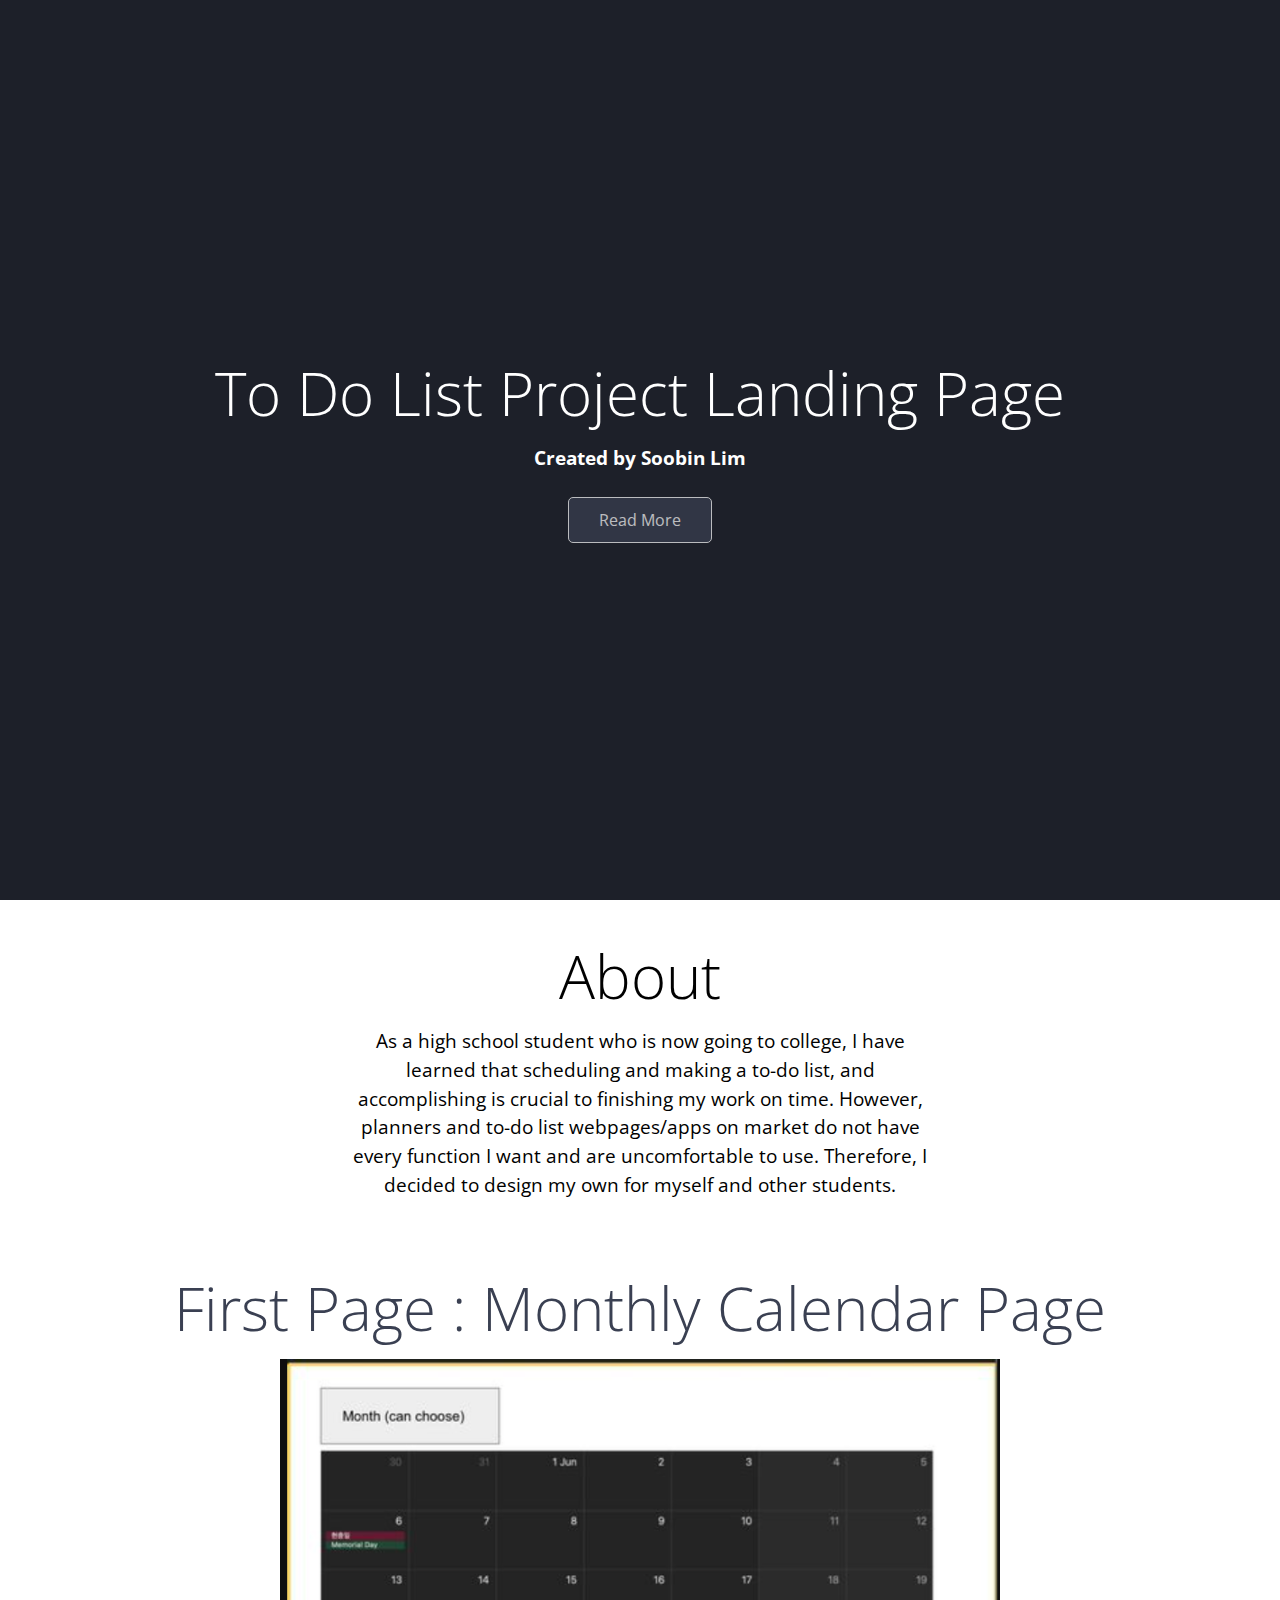
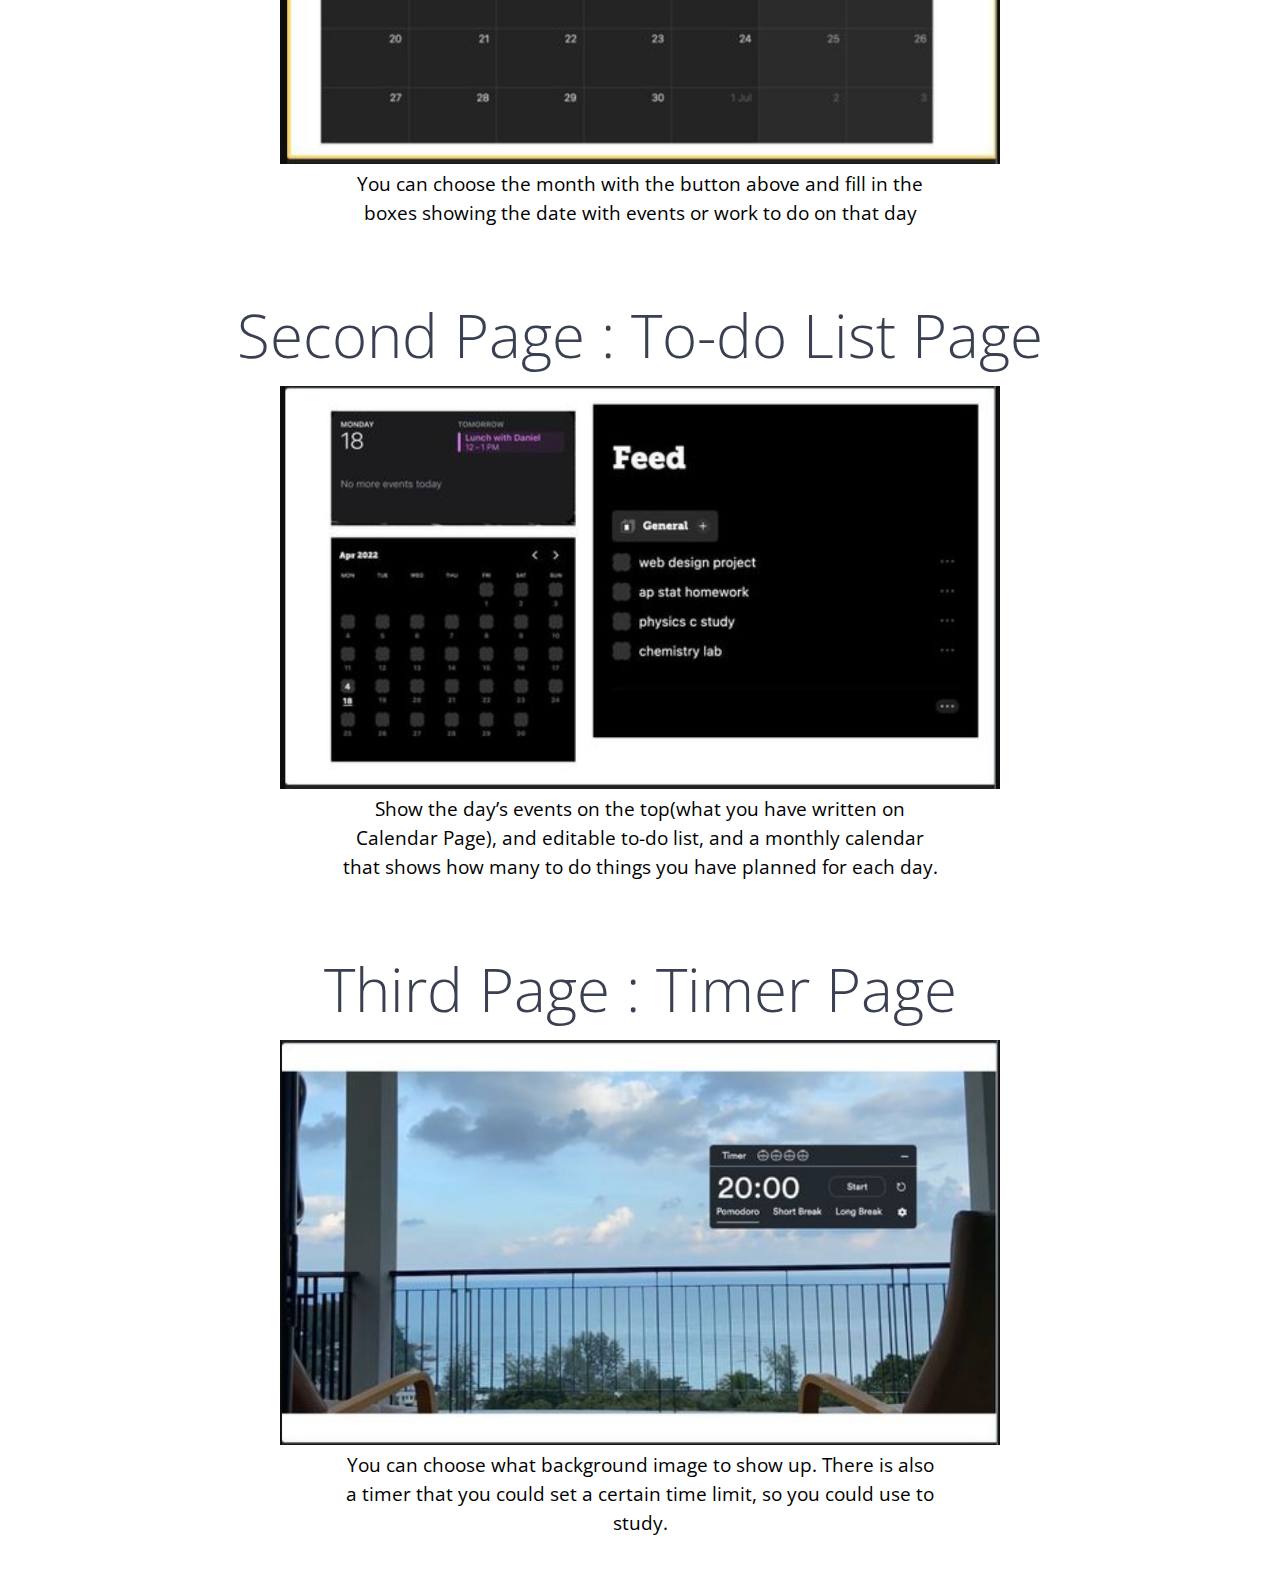
==== index.html @ 2eeee789 "fixed readme" ====
<!DOCTYPE html>
<html lang="en">
  <head>
    <meta charset="UTF-8" />
    <meta http-equiv="X-UA-Compatible" content="IE=edge" />
    <meta name="viewport" content="width=device-width, initial-scale=1.0" />
    <link rel="stylesheet" href="/css/style.css" />
    <title>Landing Page</title>
  </head>
  <body>
    <section class="showcase">
      <div class="video-container">
        <video
          src="https://traversymedia.com/downloads/video.mov"
          autoplay
          muted
          loop
        ></video>
      </div>
      <div class="content">
        <h1>To Do List Project Landing Page</h1>
        <h3>Created by Soobin Lim</h3>
        <a href="#about" class="btn">Read More</a>
      </div>
    </section>

    <section id="about">
      <h1>About</h1>
      <p>
        As a high school student who is now going to college, I have learned
        that scheduling and making a to-do list, and accomplishing is crucial to
        finishing my work on time. However, planners and to-do list
        webpages/apps on market do not have every function I want and are
        uncomfortable to use. Therefore, I decided to design my own for myself
        and other students.
      </p>

      <br />
      <br />
      <br />

      <a href="/page1.html">
        <h1>First Page : Monthly Calendar Page</h1>
      </a>
      <img style="width: 60%" src="/dump/page1.png" />
      <p>
        You can choose the month with the button above and fill in the boxes
        showing the date with events or work to do on that day
      </p>

      <br />
      <br />
      <br />
      <a href="/page2.html">
        <h1>Second Page : To-do List Page</h1>
      </a>
      <img style="width: 60%" src="/dump/page2.png" />
      <p>
        Show the day’s events on the top(what you have written on Calendar
        Page), and editable to-do list, and a monthly calendar that shows how
        many to do things you have planned for each day.
      </p>

      <br />
      <br />
      <br />
      <a href="/page3.html">
        <h1>Third Page : Timer Page</h1>
      </a>
      <img style="width: 60%" src="/dump/page3.png" />
      <p>
        You can choose what background image to show up. There is also a timer
        that you could set a certain time limit, so you could use to study.
      </p>
    </section>

    <script src="/js/app.js"></script>
  </body>
</html>
---- css/style.css ----
@import url('https://fonts.googleapis.com/css2?family=Open+Sans:wght@300;400&display=swap');

:root {
	--primary-color: #3a4052;
}

* {
	box-sizing: border-box;
	margin: 0;
	padding: 0;
}

body {
	font-family: 'Open Sans', sans-serif;
	line-height: 1.5;
}

a {
	text-decoration: none;
	color: var(--primary-color);
}

h1 {
	font-weight: 300;
	font-size: 60px;
	line-height: 1.2;
	margin-bottom: 15px;
}

.showcase {
	height: 100vh;
	display: flex;
	align-items: center;
	justify-content: center;
	text-align: center;
	color: #fff;
	padding: 0 20px;
}

.video-container {
	position: absolute;
	top: 0;
	left: 0;
	width: 100%;
	height: 100%;
	overflow: hidden;
	background: var(--primary-color) url('./https://traversymedia.com/downloads/cover.jpg') no-repeat center
		center/cover;
}

.video-container video {
	min-width: 100%;
	min-height: 100%;
  position: absolute;
	top: 50%;
	left: 50%;
	transform: translate(-50%, -50%);
	object-fit: cover;
}

.video-container:after {
	content: '';
	z-index: 1;
	height: 100%;
	width: 100%;
	top: 0;
	left: 0;
	background: rgba(0, 0, 0, 0.5);
	position: absolute;
}

.content {
	z-index: 2;
}

.btn {
	display: inline-block;
	padding: 10px 30px;
	background: var(--primary-color);
	color: #fff;
	border-radius: 5px;
	border: solid #fff 1px;
	margin-top: 25px;
	opacity: 0.7;
}

.btn:hover {
	transform: scale(0.98);
}
#about {
	padding: 40px;
	text-align: center;
}

#about p {
	font-size: 1.2rem;
	max-width: 600px;
	margin: auto;
}

#about h2 {
	margin: 30px 0;
	color: var(--primary-color);
}
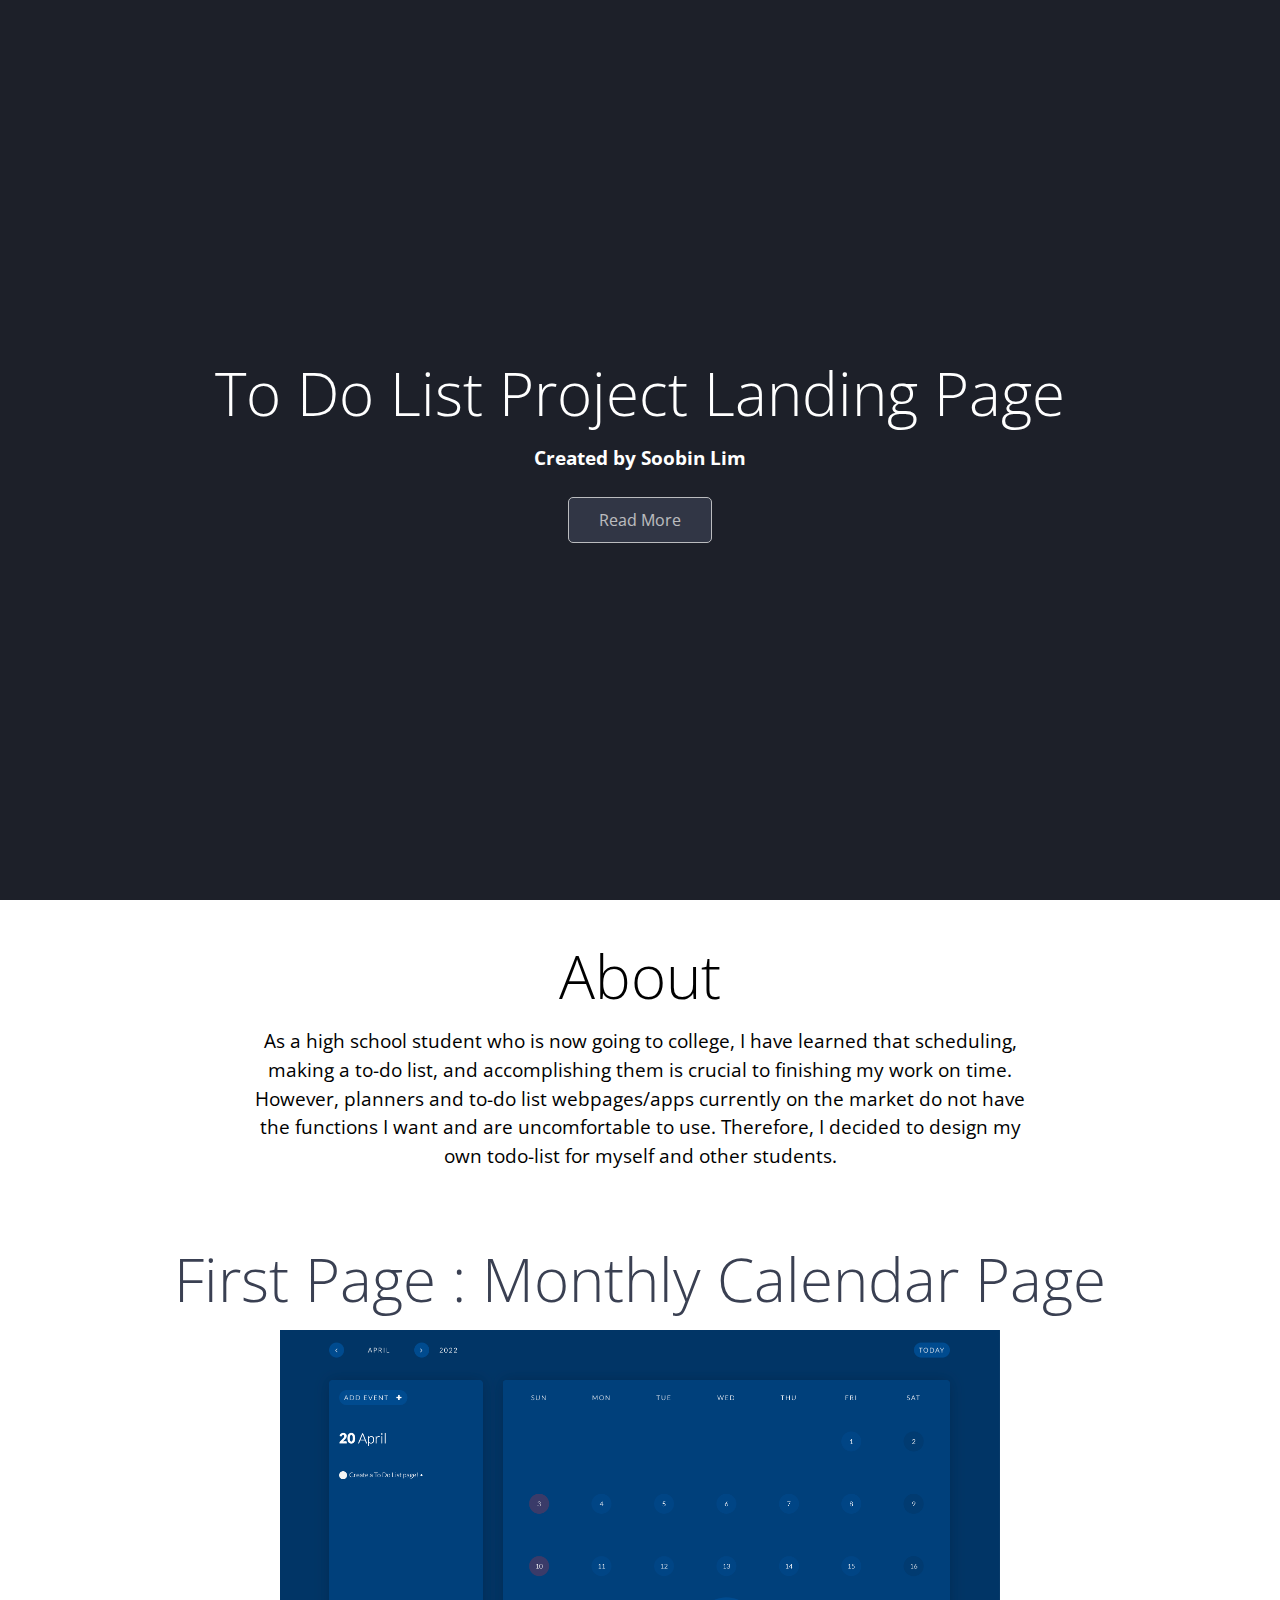
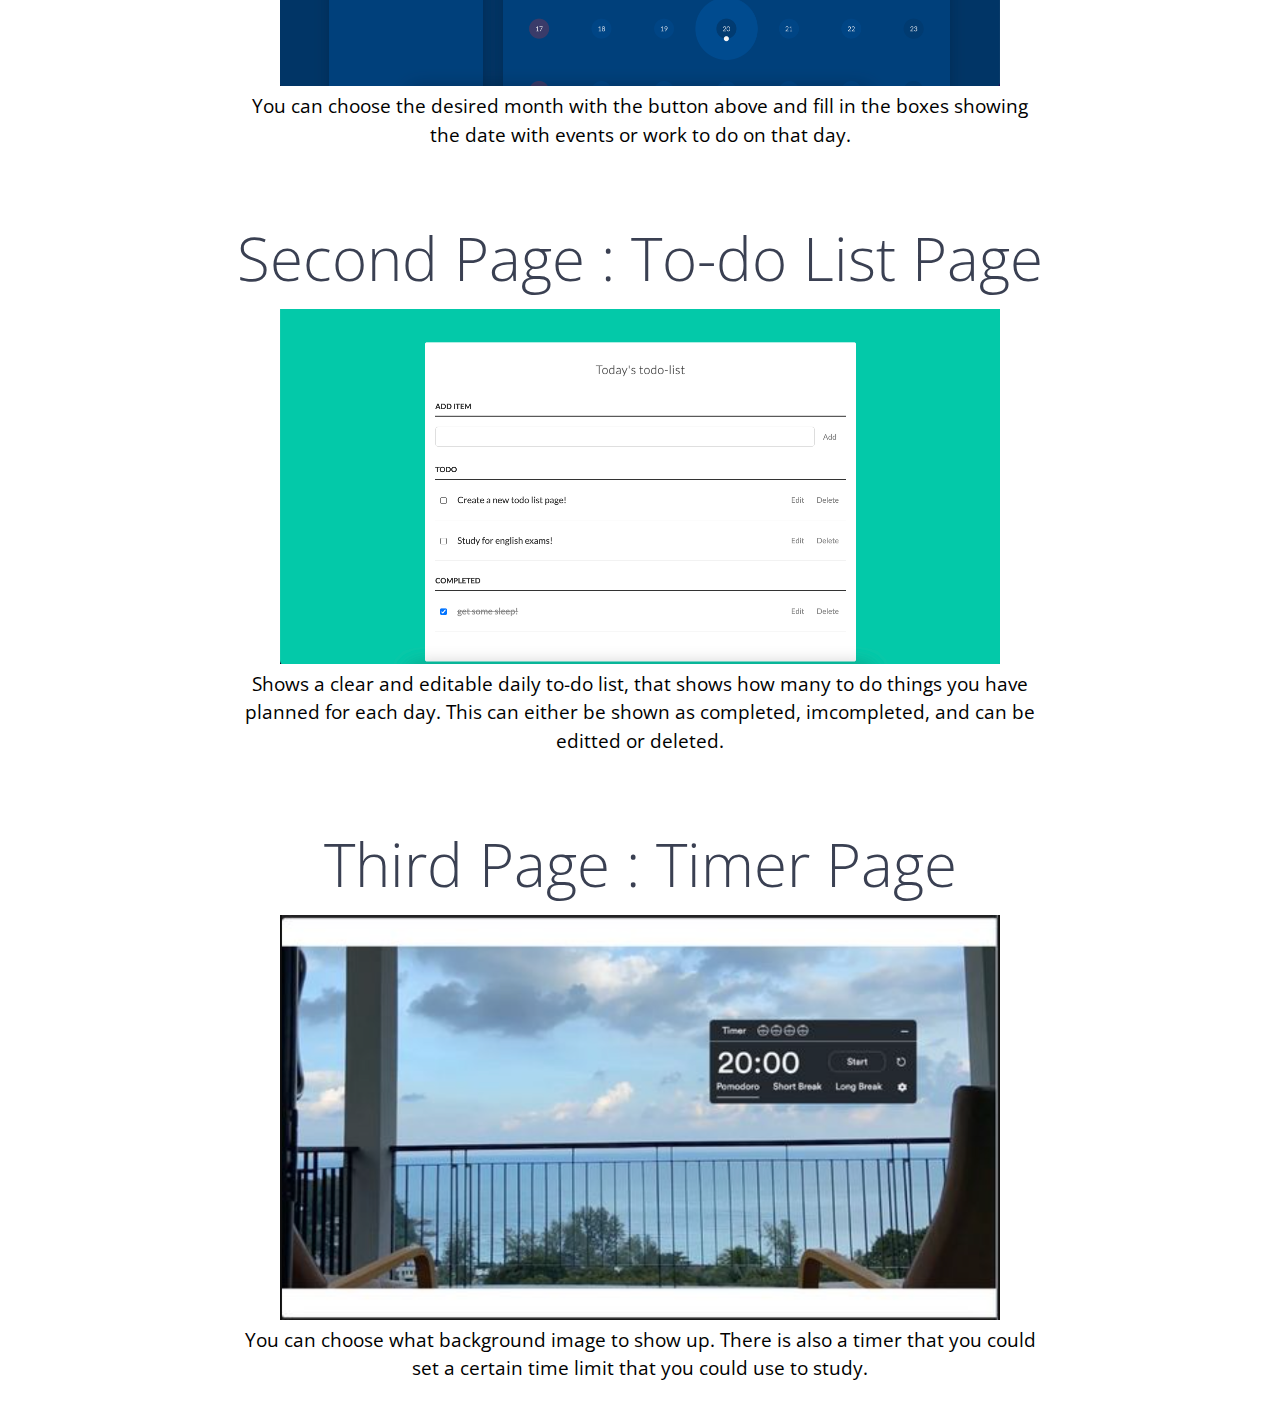
==== commit 92e5d2d3: "fixed #about in landing page" ====
--- a/index.html
+++ b/index.html
@@ -28,11 +28,13 @@
       <h1>About</h1>
       <p>
         As a high school student who is now going to college, I have learned
-        that scheduling and making a to-do list, and accomplishing is crucial to
-        finishing my work on time. However, planners and to-do list
-        webpages/apps on market do not have every function I want and are
-        uncomfortable to use. Therefore, I decided to design my own for myself
-        and other students.
+        that scheduling, making a to-do list, and accomplishing them is crucial
+        to finishing my work on time.
+        <br />
+        However, planners and to-do list webpages/apps currently on the market
+        do not have the functions I want and are uncomfortable to use.
+      Therefore, I decided to design my own todo-list for myself and
+        other students.
       </p>
 
       <br />
@@ -44,8 +46,8 @@
       </a>
       <img style="width: 60%" src="/dump/page1.png" />
       <p>
-        You can choose the month with the button above and fill in the boxes
-        showing the date with events or work to do on that day
+        You can choose the desired month with the button above and fill in the
+        boxes showing the date with events or work to do on that day.
       </p>
 
       <br />
@@ -56,9 +58,9 @@
       </a>
       <img style="width: 60%" src="/dump/page2.png" />
       <p>
-        Show the day’s events on the top(what you have written on Calendar
-        Page), and editable to-do list, and a monthly calendar that shows how
-        many to do things you have planned for each day.
+        Shows a clear and editable daily to-do list, that shows how many to do
+        things you have planned for each day. This can either be shown as
+        completed, imcompleted, and can be editted or deleted.
       </p>
 
       <br />
@@ -70,7 +72,7 @@
       <img style="width: 60%" src="/dump/page3.png" />
       <p>
         You can choose what background image to show up. There is also a timer
-        that you could set a certain time limit, so you could use to study.
+        that you could set a certain time limit that you could use to study.
       </p>
     </section>
 
--- a/css/style.css
+++ b/css/style.css
@@ -94,7 +94,7 @@
 
 #about p {
 	font-size: 1.2rem;
-	max-width: 600px;
+	max-width: 800px;
 	margin: auto;
 }
 
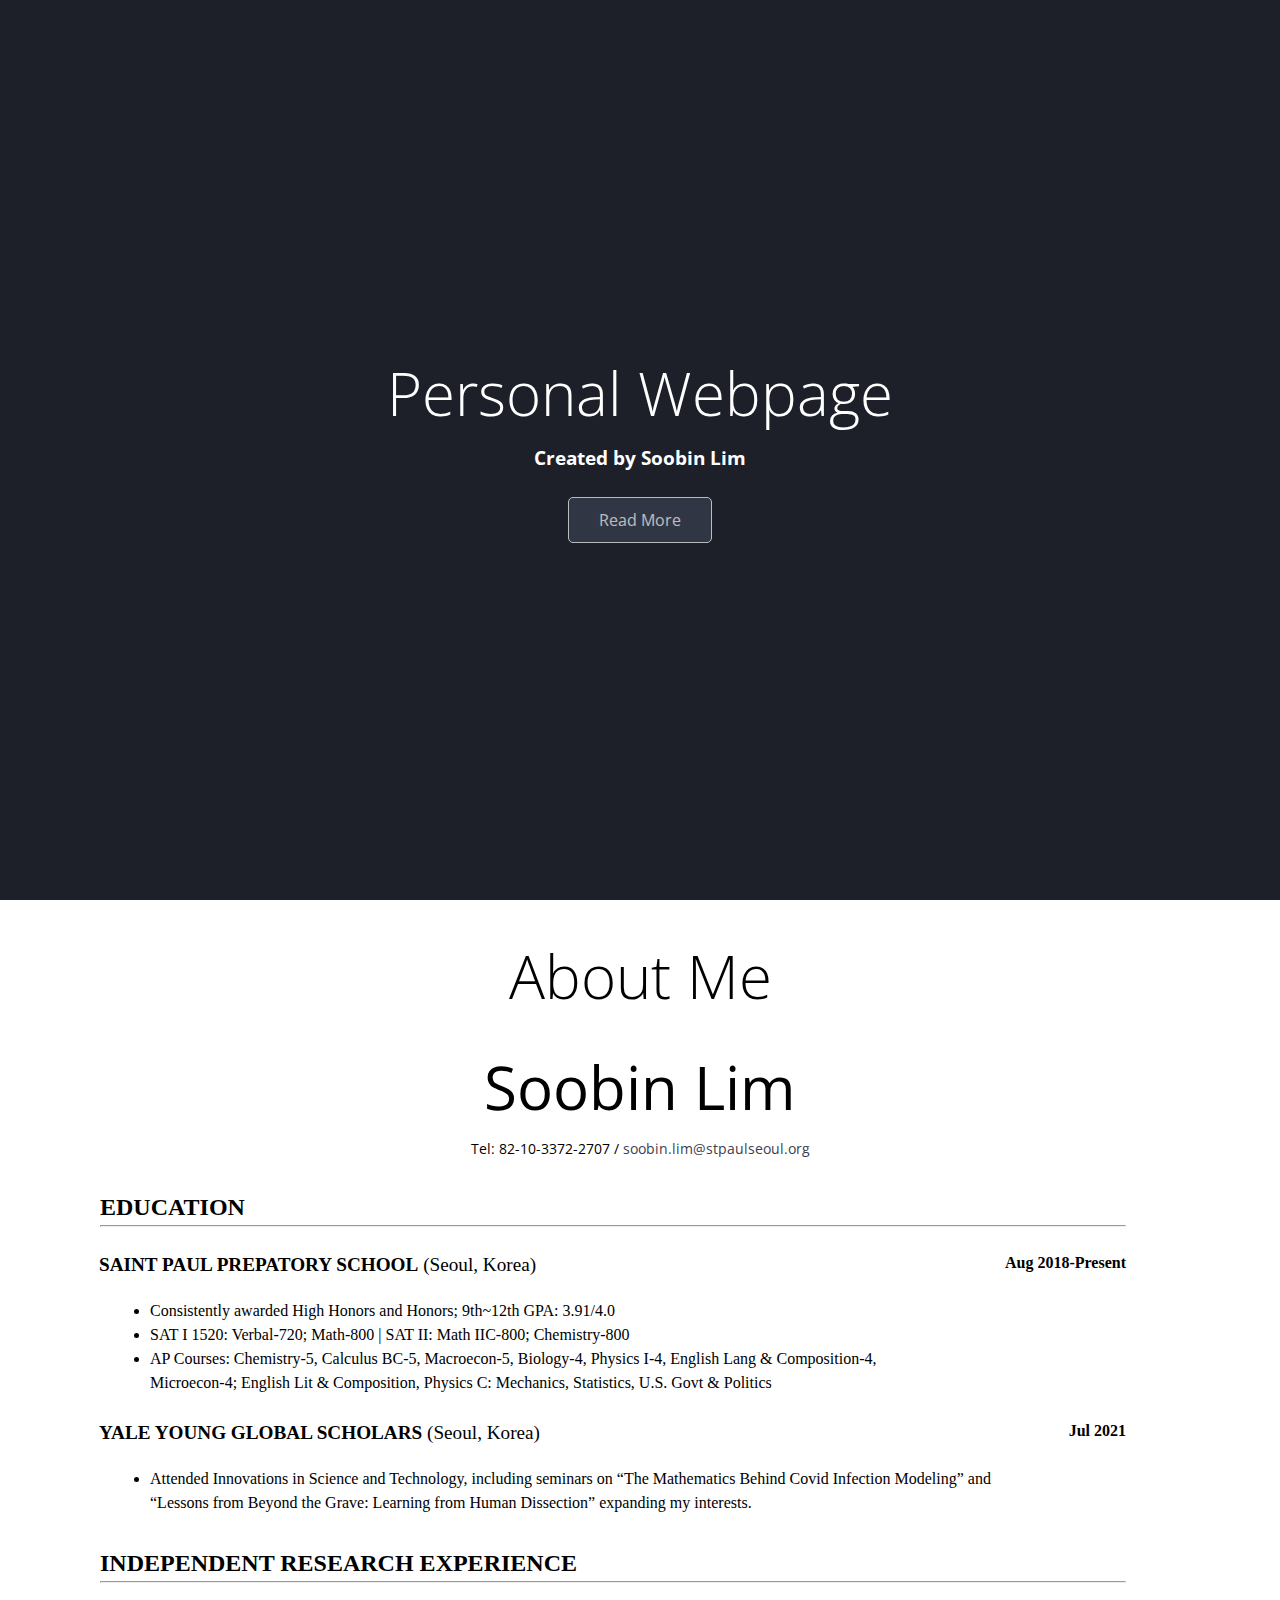
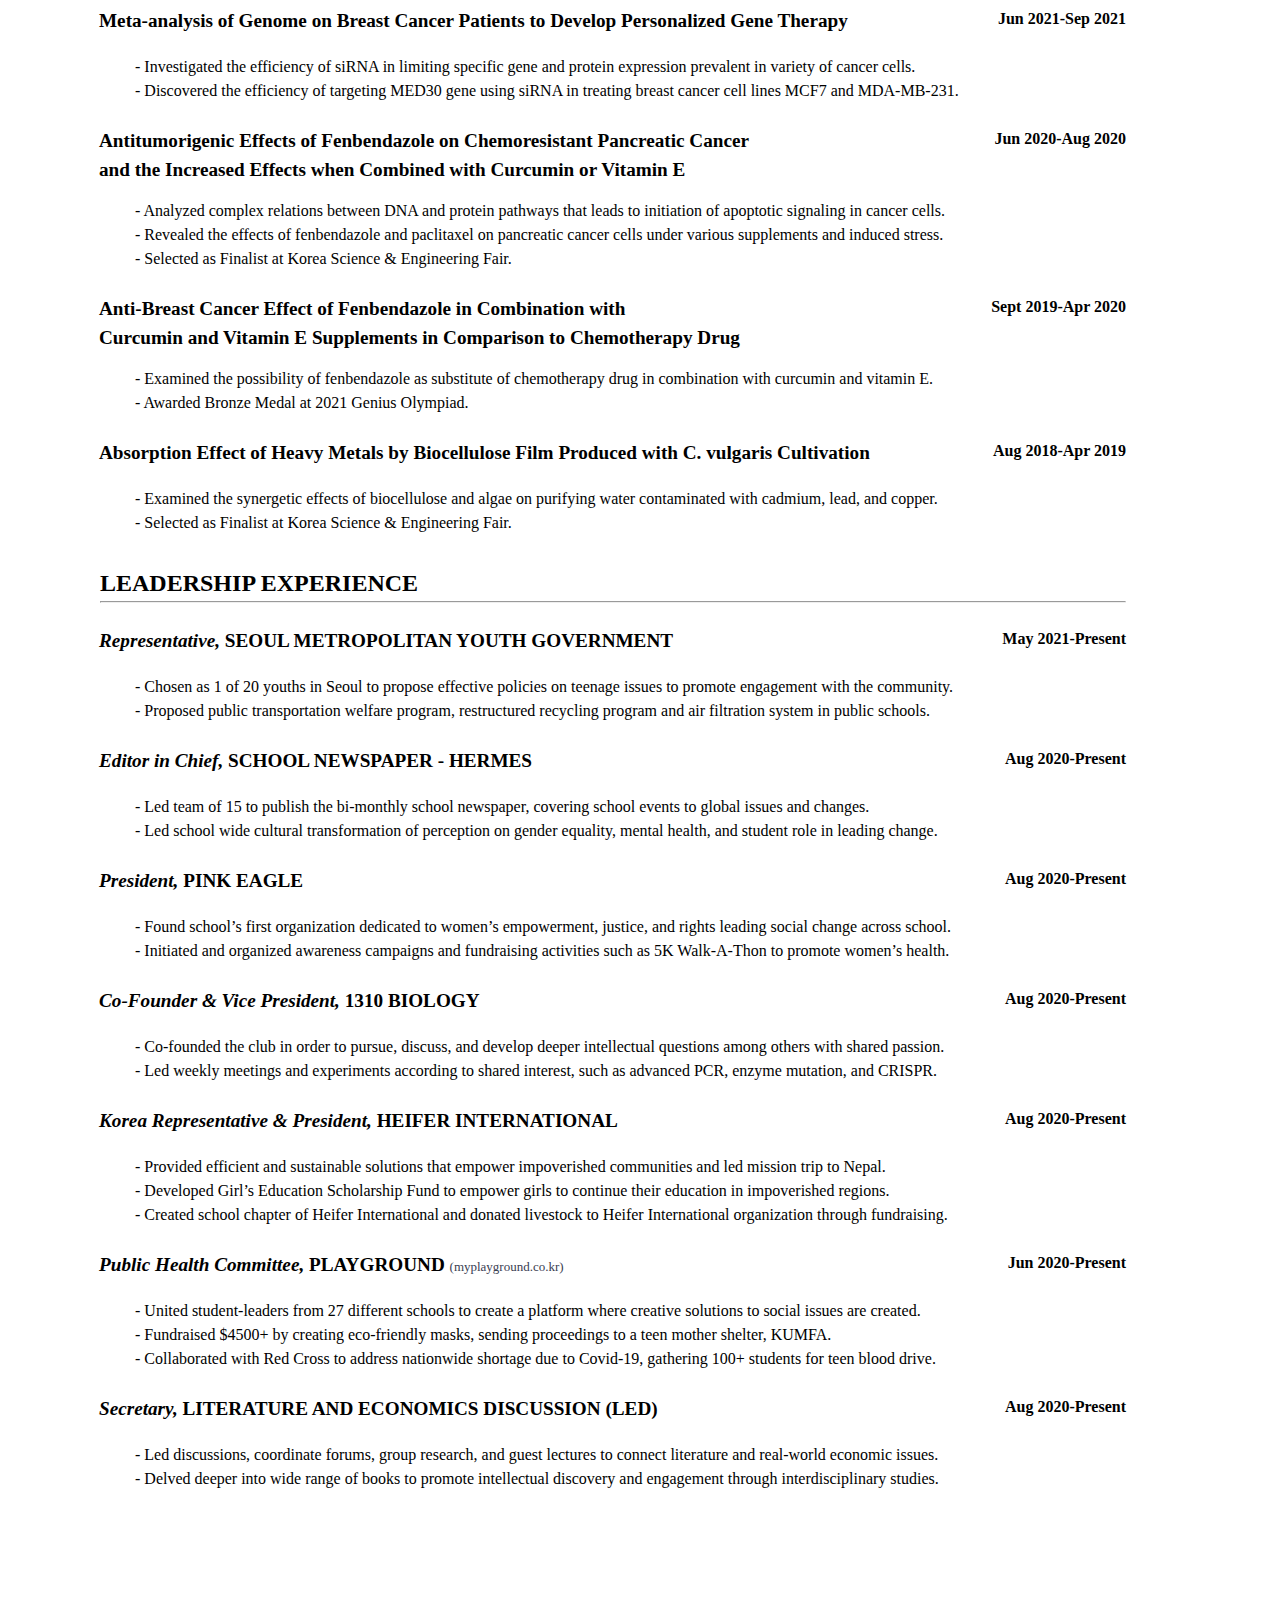
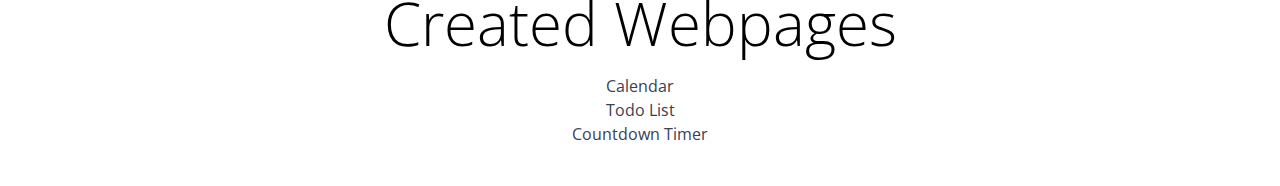
==== commit 9c516f43: "added resume" ====
--- a/index.html
+++ b/index.html
@@ -1,31 +1,221 @@
 <!DOCTYPE html>
 <html lang="en">
-  <head>
-    <meta charset="UTF-8" />
-    <meta http-equiv="X-UA-Compatible" content="IE=edge" />
-    <meta name="viewport" content="width=device-width, initial-scale=1.0" />
-    <link rel="stylesheet" href="/css/style.css" />
-    <title>Landing Page</title>
-  </head>
-  <body>
-    <section class="showcase">
-      <div class="video-container">
-        <video
-          src="https://traversymedia.com/downloads/video.mov"
-          autoplay
-          muted
-          loop
-        ></video>
+
+<head>
+  <meta charset="UTF-8" />
+  <meta http-equiv="X-UA-Compatible" content="IE=edge" />
+  <meta name="viewport" content="width=device-width, initial-scale=1.0" />
+  <link rel="stylesheet" href="/css/style.css" />
+  <title>Soobin Personal Webpage</title>
+</head>
+
+<body>
+  <section class="showcase">
+    <div class="video-container">
+      <video src="https://traversymedia.com/downloads/video.mov" autoplay muted loop></video>
+    </div>
+    <div class="content">
+      <h1>Personal Webpage</h1>
+      <h3>Created by Soobin Lim</h3>
+      <a href="#about" class="btn">Read More</a>
+    </div>
+  </section>
+
+  <section id="about">
+    <h1>About Me</h1>
+    <br />
+    <h1><strong>Soobin Lim</strong></h1>
+    <p style="font-size: 14px;">Tel: 82-10-3372-2707 / <a
+        href="mailto: soobin.lim@stpaulseoul.org">soobin.lim@stpaulseoul.org</a></p>
+
+    <div
+      style="text-align: left; font-family:Cambria, Cochin, Georgia, Times, 'Times New Roman', serif; color: black; margin: 0; padding:  0; margin-left: 5%;">
+
+      <h2 style="color: black; margin-bottom: 0;">EDUCATION</h2>
+      <hr style="width: 90%;">
+      <br/>
+      <div>
+        <p style="float: left; margin-left: -1px;"><b>SAINT PAUL PREPATORY SCHOOL</b> (Seoul, Korea)</p>
+        <p style="float: right; margin-right: 10%; font-size: 16px; font-weight: bold;">Aug 2018-Present</p>
       </div>
-      <div class="content">
-        <h1>To Do List Project Landing Page</h1>
-        <h3>Created by Soobin Lim</h3>
-        <a href="#about" class="btn">Read More</a>
+      <br><br>
+      <ul style="margin-left:50px;">
+        <li>Consistently awarded High Honors and Honors; 9th~12th GPA: 3.91/4.0</li>
+        <li>SAT I 1520: Verbal-720; Math-800 | SAT II: Math IIC-800; Chemistry-800</li>
+        <li>AP Courses: Chemistry-5, Calculus BC-5, Macroecon-5, Biology-4, Physics I-4, English Lang &
+          Composition-4,<br />
+          Microecon-4; English Lit & Composition, Physics C: Mechanics, Statistics, U.S. Govt & Politics</li>
+      </ul>
+      <br />
+      <div>
+        <p style="float: left; margin-left: -1px;"><b>YALE YOUNG GLOBAL SCHOLARS</b> (Seoul, Korea)</p>
+        <p style="float:  right; margin-right: 10%; font-size: 16px; font-weight: bold;">Jul 2021</p>
       </div>
-    </section>
-
-    <section id="about">
-      <h1>About</h1>
+      <br><br>
+      <ul style="margin-left:50px;">
+        <li>Attended Innovations in Science and Technology, including seminars on “The Mathematics Behind Covid
+          Infection
+          Modeling” and<br /> “Lessons from Beyond the Grave: Learning from Human Dissection” expanding my interests.
+        </li>
+      </ul>
+
+
+      <h2 style="color: black; margin-bottom: 0;">INDEPENDENT RESEARCH EXPERIENCE</h2>
+      <hr style="width: 90%;">
+      <br/>
+      <div>
+        <p style="float: left; margin-left: -1px;"><b>Meta-analysis of Genome on Breast Cancer Patients to Develop
+            Personalized Gene Therapy</b></p>
+
+        <p style="float:  right; margin-right: 10%; font-size: 16px; font-weight: bold;">Jun 2021-Sep 2021</p>
+      </div><br><br>
+      <dl style="margin-left:35px;">
+        <dd>- Investigated the efficiency of siRNA in limiting specific gene and protein expression prevalent in variety
+          of cancer cells. </dd>
+        <dd>- Discovered the efficiency of targeting MED30 gene using siRNA in treating breast cancer cell lines MCF7
+          and MDA-MB-231.</dd>
+      </dl>
+      <br />
+      <div>
+        <p style="float: left; margin-left: -1px;"><b>Antitumorigenic Effects of Fenbendazole on Chemoresistant
+            Pancreatic Cancer <br>and the Increased Effects when Combined with Curcumin or Vitamin E</b></p>
+
+
+        <p style="float:  right; margin-right: 10%; font-size: 16px; font-weight: bold;">Jun 2020-Aug 2020</p>
+      </div><br><br>
+      <br>
+      <dl style="margin-left:35px;">
+        <dd>- Analyzed complex relations between DNA and protein pathways that leads to initiation of apoptotic
+          signaling in cancer cells.</dd>
+        <dd>- Revealed the effects of fenbendazole and paclitaxel on pancreatic cancer cells under various supplements
+          and induced stress.</dd>
+        <dd>- Selected as Finalist at Korea Science & Engineering Fair.</dd>
+      </dl>
+      <br>
+      <div>
+        <p style="float: left; margin-left: -1px;"><b>Anti-Breast Cancer Effect of Fenbendazole in Combination with
+            <br> Curcumin and Vitamin E Supplements in Comparison to Chemotherapy Drug</b></p>
+
+
+
+        <p style="float:  right; margin-right: 10%; font-size: 16px; font-weight: bold;">Sept 2019-Apr 2020</p>
+      </div><br><br><br>
+      <dl style="margin-left:35px;">
+        <dd>- Examined the possibility of fenbendazole as substitute of chemotherapy drug in combination with curcumin
+          and vitamin E.</dd>
+        <dd>- Awarded Bronze Medal at 2021 Genius Olympiad.</dd>
+      </dl>
+      <br>
+      <div>
+        <p style="float: left; margin-left: -1px;"><b>Absorption Effect of Heavy Metals by Biocellulose Film Produced
+            with C. vulgaris Cultivation</b></p>
+
+
+
+
+        <p style="float:  right; margin-right: 10%; font-size: 16px; font-weight: bold;">Aug 2018-Apr 2019</p>
+
+      </div><br><br>
+      <dl style="margin-left:35px;">
+        <dd>- Examined the synergetic effects of biocellulose and algae on purifying water contaminated with cadmium,
+          lead, and copper.</dd>
+        <dd>- Selected as Finalist at Korea Science & Engineering Fair.</dd>
+      </dl>
+
+
+
+
+      <h2 style="color: black; margin-bottom: 0;">LEADERSHIP EXPERIENCE</h2>
+      <hr style="width: 90%;">
+      <br/>
+      <div>
+        <p style="float: left; margin-left: -1px;"><b><i>Representative,</i> SEOUL METROPOLITAN YOUTH GOVERNMENT</b>
+        </p>
+        <p style="float:  right; margin-right: 10%; font-size: 16px; font-weight: bold;">May 2021-Present</p>
+      </div><br><br>
+
+      <dl style="margin-left:35px;">
+        <dd>- Chosen as 1 of 20 youths in Seoul to propose effective policies on teenage issues to promote engagement
+          with the community.</dd>
+        <dd>- Proposed public transportation welfare program, restructured recycling program and air filtration system
+          in public schools.</dd>
+      </dl><br/>
+      <div>
+        <p style="float: left; margin-left: -1px;"><b><i>Editor in Chief,</i> SCHOOL NEWSPAPER - HERMES</b></p>
+        <p style="float:  right; margin-right: 10%; font-size: 16px; font-weight: bold;">Aug 2020-Present</p>
+      </div><br><br>
+      <dl style="margin-left:35px;">
+        <dd>- Led team of 15 to publish the bi-monthly school newspaper, covering school events to global issues and
+          changes.</dd>
+        <dd>- Led school wide cultural transformation of perception on gender equality, mental health, and student role
+          in leading change.</dd>
+      </dl><br/>
+      <div>
+        <p style="float: left; margin-left: -1px;"><b><i> President, </i>PINK EAGLE</b></p>
+        <p style="float:  right; margin-right: 10%; font-size: 16px; font-weight: bold;">Aug 2020-Present</p>
+      </div><br><br>
+
+      <dl style="margin-left:35px;">
+
+        <dd>- Found school’s first organization dedicated to women’s empowerment, justice, and rights leading social
+          change across school.</dd>
+        <dd>- Initiated and organized awareness campaigns and fundraising activities such as 5K Walk-A-Thon to promote
+          women’s health.</dd>
+      </dl><br/>
+      <div>
+        <p style="float: left; margin-left: -1px;"><b><i>Co-Founder & Vice President,</i> 1310 BIOLOGY</b></p>
+
+        <p style="float:  right; margin-right: 10%; font-size: 16px; font-weight: bold;">Aug 2020-Present</p>
+      </div><br><br>
+      <dl style="margin-left:35px;">
+        <dd>- Co-founded the club in order to pursue, discuss, and develop deeper intellectual questions among others
+          with shared passion.</dd>
+        <dd>- Led weekly meetings and experiments according to shared interest, such as advanced PCR, enzyme mutation,
+          and CRISPR.</dd>
+      </dl><br/>
+      <div>
+        <p style="float: left; margin-left: -1px;"><b><i>Korea Representative & President, </i> HEIFER
+            INTERNATIONAL</b></p>
+        <p style="float:  right; margin-right: 10%; font-size: 16px; font-weight: bold;">Aug 2020-Present</p>
+      </div><br><br>
+      <dl style="margin-left:35px;">
+        <dd>- Provided efficient and sustainable solutions that empower impoverished communities and led mission trip to
+          Nepal.</dd>
+        <dd>- Developed Girl’s Education Scholarship Fund to empower girls to continue their education in impoverished
+          regions.</dd>
+        <dd>- Created school chapter of Heifer International and donated livestock to Heifer International organization
+          through fundraising.</dd>
+      </dl><br/>
+      <div>
+        <p style="float: left; margin-left: -1px;"><b><i>Public Health Committee, </i>PLAYGROUND </b><a
+            href="mailto: myplayground.co.kr" style="font-size: 13px;">(myplayground.co.kr)</a></p>
+
+        <p style="float:  right; margin-right: 10%; font-size: 16px; font-weight: bold;">Jun 2020-Present</p>
+      </div><br><br>
+      <dl style="margin-left:35px;">
+        <dd>- United student-leaders from 27 different schools to create a platform where creative solutions to social
+          issues are created.</dd>
+        <dd>- Fundraised $4500+ by creating eco-friendly masks, sending proceedings to a teen mother shelter, KUMFA.
+        </dd>
+        <dd>- Collaborated with Red Cross to address nationwide shortage due to Covid-19, gathering 100+ students for
+          teen blood drive.</dd>
+      </dl><br/>
+      <div>
+        <p style="float: left; margin-left: -1px;"><b><i>Secretary,</i> LITERATURE AND ECONOMICS DISCUSSION (LED)</b>
+        </p>
+        <p style="float:  right; margin-right: 10%; font-size: 16px; font-weight: bold;">Aug 2020-Present</p>
+      </div><br><br>
+      <dl style="margin-left:35px;">
+        <dd>- Led discussions, coordinate forums, group research, and guest lectures to connect literature and
+          real-world economic issues.</dd>
+        <dd>- Delved deeper into wide range of books to promote intellectual discovery and engagement through
+          interdisciplinary studies.</dd>
+      </dl><br/>
+    </div>
+
+
+
+    <!--
       <p>
         As a high school student who is now going to college, I have learned
         that scheduling, making a to-do list, and accomplishing them is crucial
@@ -33,14 +223,20 @@
         <br />
         However, planners and to-do list webpages/apps currently on the market
         do not have the functions I want and are uncomfortable to use.
-      Therefore, I decided to design my own todo-list for myself and
-        other students.
-      </p>
-
-      <br />
-      <br />
-      <br />
-
+        Therefore, I decided to design my own todo-list for myself and other
+        students.
+      </p>
+-->
+    <br />
+    <br />
+    <br />
+
+
+    <h1>Created Webpages</h1>
+    <a href="/page1.html" target="_blank">Calendar</a><br />
+    <a href="/page2.html" target="_blank">Todo List</a><br />
+    <a href="/page3.html" target="_blank">Countdown Timer</a><br />
+    <!---
       <a href="/page1.html">
         <h1>First Page : Monthly Calendar Page</h1>
       </a>
@@ -62,7 +258,7 @@
         things you have planned for each day. This can either be shown as
         completed, imcompleted, and can be editted or deleted.
       </p>
-
+      
       <br />
       <br />
       <br />
@@ -75,7 +271,8 @@
         that you could set a certain time limit that you could use to study.
       </p>
     </section>
-
+--->
     <script src="/js/app.js"></script>
-  </body>
-</html>
+</body>
+
+</html>--- a/css/style.css
+++ b/css/style.css
@@ -1,106 +1,106 @@
-@import url('https://fonts.googleapis.com/css2?family=Open+Sans:wght@300;400&display=swap');
+@import url("https://fonts.googleapis.com/css2?family=Open+Sans:wght@300;400&display=swap");
+@import url("https://fonts.googleapis.com/css2?family=Pacifico&display=swap");
 
 :root {
-	--primary-color: #3a4052;
+  --primary-color: #3a4052;
 }
 
 * {
-	box-sizing: border-box;
-	margin: 0;
-	padding: 0;
+  box-sizing: border-box;
+  margin: 0;
+  padding: 0;
 }
 
 body {
-	font-family: 'Open Sans', sans-serif;
-	line-height: 1.5;
+  font-family: "Open Sans", sans-serif;
+  line-height: 1.5;
 }
 
 a {
-	text-decoration: none;
-	color: var(--primary-color);
+  text-decoration: none;
+  color: var(--primary-color);
 }
 
 h1 {
-	font-weight: 300;
-	font-size: 60px;
-	line-height: 1.2;
-	margin-bottom: 15px;
+  font-weight: 300;
+  font-size: 60px;
+  line-height: 1.2;
+  margin-bottom: 15px;
 }
 
 .showcase {
-	height: 100vh;
-	display: flex;
-	align-items: center;
-	justify-content: center;
-	text-align: center;
-	color: #fff;
-	padding: 0 20px;
+  height: 100vh;
+  display: flex;
+  align-items: center;
+  justify-content: center;
+  text-align: center;
+  color: #fff;
+  padding: 0 20px;
 }
 
 .video-container {
-	position: absolute;
-	top: 0;
-	left: 0;
-	width: 100%;
-	height: 100%;
-	overflow: hidden;
-	background: var(--primary-color) url('./https://traversymedia.com/downloads/cover.jpg') no-repeat center
-		center/cover;
+  position: absolute;
+  top: 0;
+  left: 0;
+  width: 100%;
+  height: 100%;
+  overflow: hidden;
+  background: var(--primary-color)
+    url("./https://traversymedia.com/downloads/cover.jpg") no-repeat center
+    center/cover;
 }
 
 .video-container video {
-	min-width: 100%;
-	min-height: 100%;
+  min-width: 100%;
+  min-height: 100%;
   position: absolute;
-	top: 50%;
-	left: 50%;
-	transform: translate(-50%, -50%);
-	object-fit: cover;
+  top: 50%;
+  left: 50%;
+  transform: translate(-50%, -50%);
+  object-fit: cover;
 }
 
 .video-container:after {
-	content: '';
-	z-index: 1;
-	height: 100%;
-	width: 100%;
-	top: 0;
-	left: 0;
-	background: rgba(0, 0, 0, 0.5);
-	position: absolute;
+  content: "";
+  z-index: 1;
+  height: 100%;
+  width: 100%;
+  top: 0;
+  left: 0;
+  background: rgba(0, 0, 0, 0.5);
+  position: absolute;
 }
 
 .content {
-	z-index: 2;
+  z-index: 2;
 }
 
 .btn {
-	display: inline-block;
-	padding: 10px 30px;
-	background: var(--primary-color);
-	color: #fff;
-	border-radius: 5px;
-	border: solid #fff 1px;
-	margin-top: 25px;
-	opacity: 0.7;
+  display: inline-block;
+  padding: 10px 30px;
+  background: var(--primary-color);
+  color: #fff;
+  border-radius: 5px;
+  border: solid #fff 1px;
+  margin-top: 25px;
+  opacity: 0.7;
 }
 
 .btn:hover {
-	transform: scale(0.98);
+  transform: scale(0.98);
 }
 #about {
-	padding: 40px;
-	text-align: center;
+  padding: 40px;
+  text-align: center;
 }
 
 #about p {
-	font-size: 1.2rem;
-	max-width: 800px;
-	margin: auto;
+  font-size: 1.2rem;
+  max-width: 800px;
+  margin: auto;
 }
 
 #about h2 {
-	margin: 30px 0;
-	color: var(--primary-color);
+  margin: 30px 0;
+  color: var(--primary-color);
 }
-
-
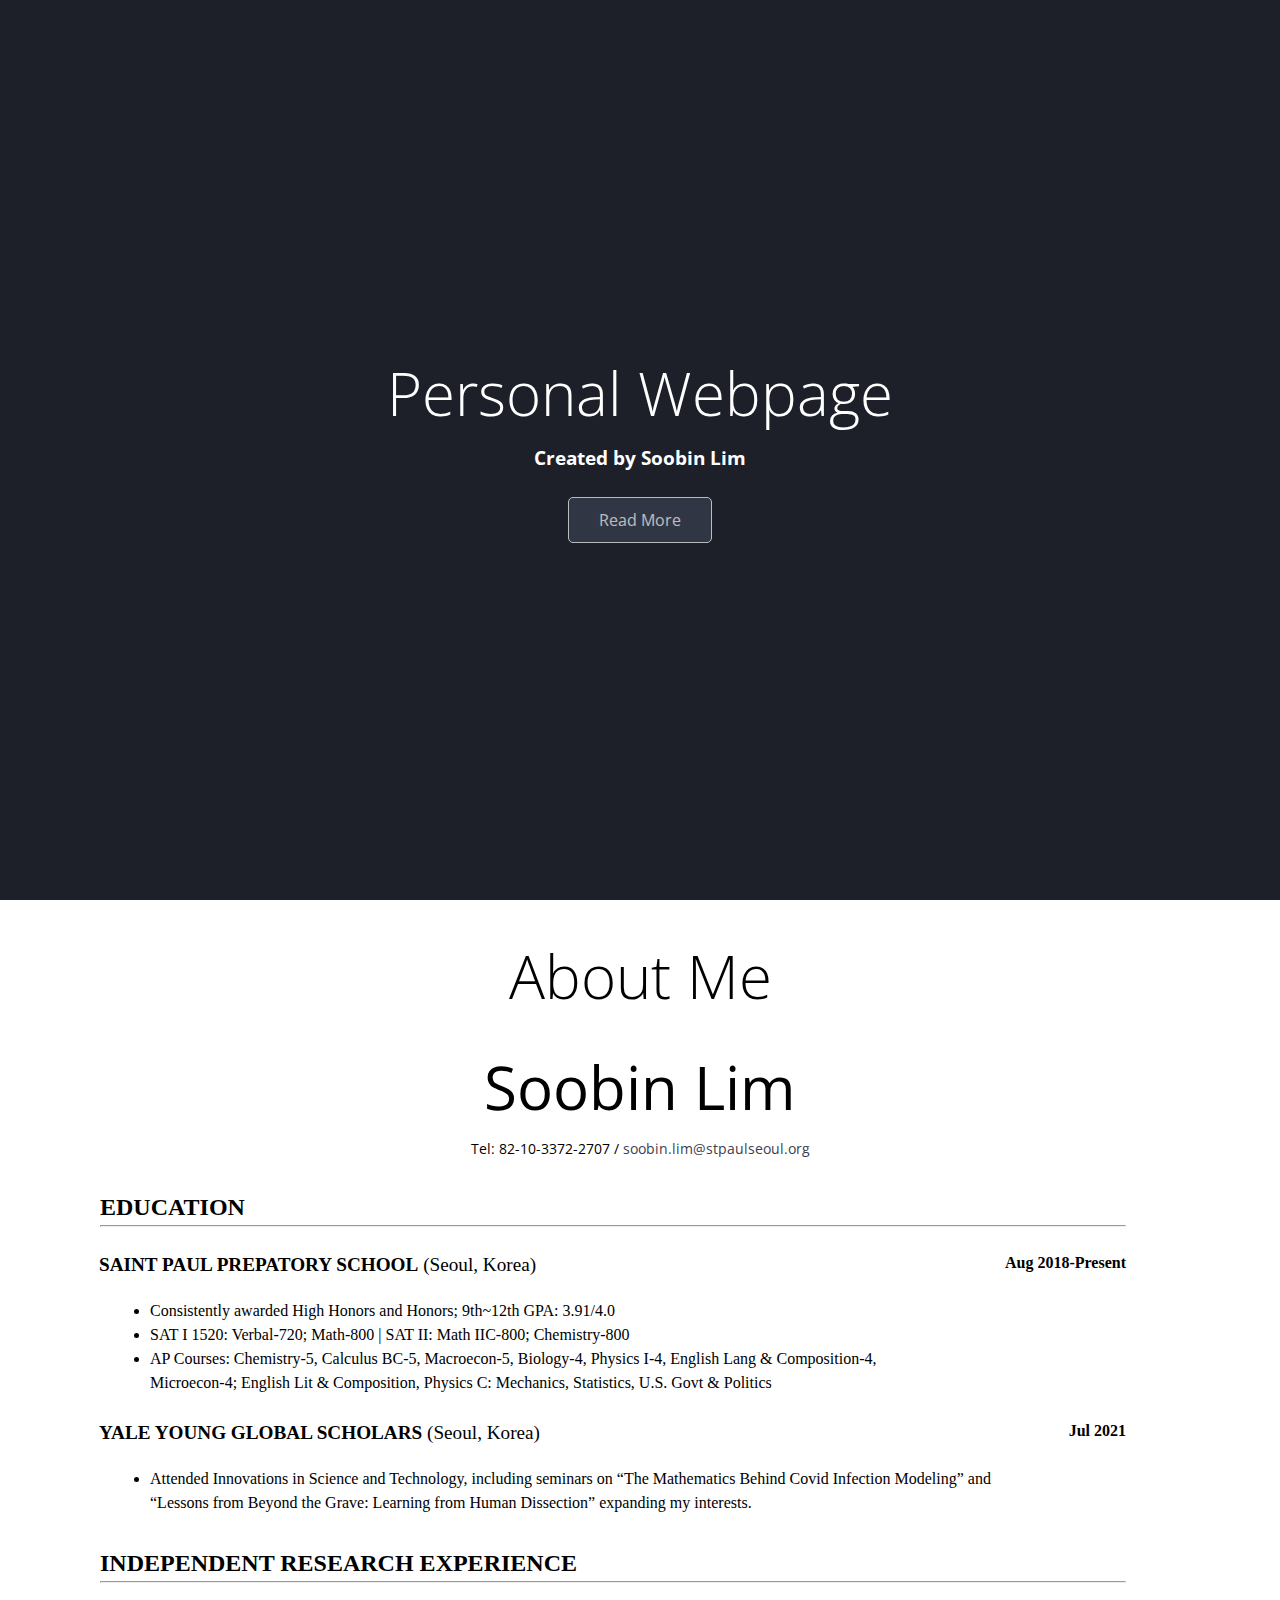
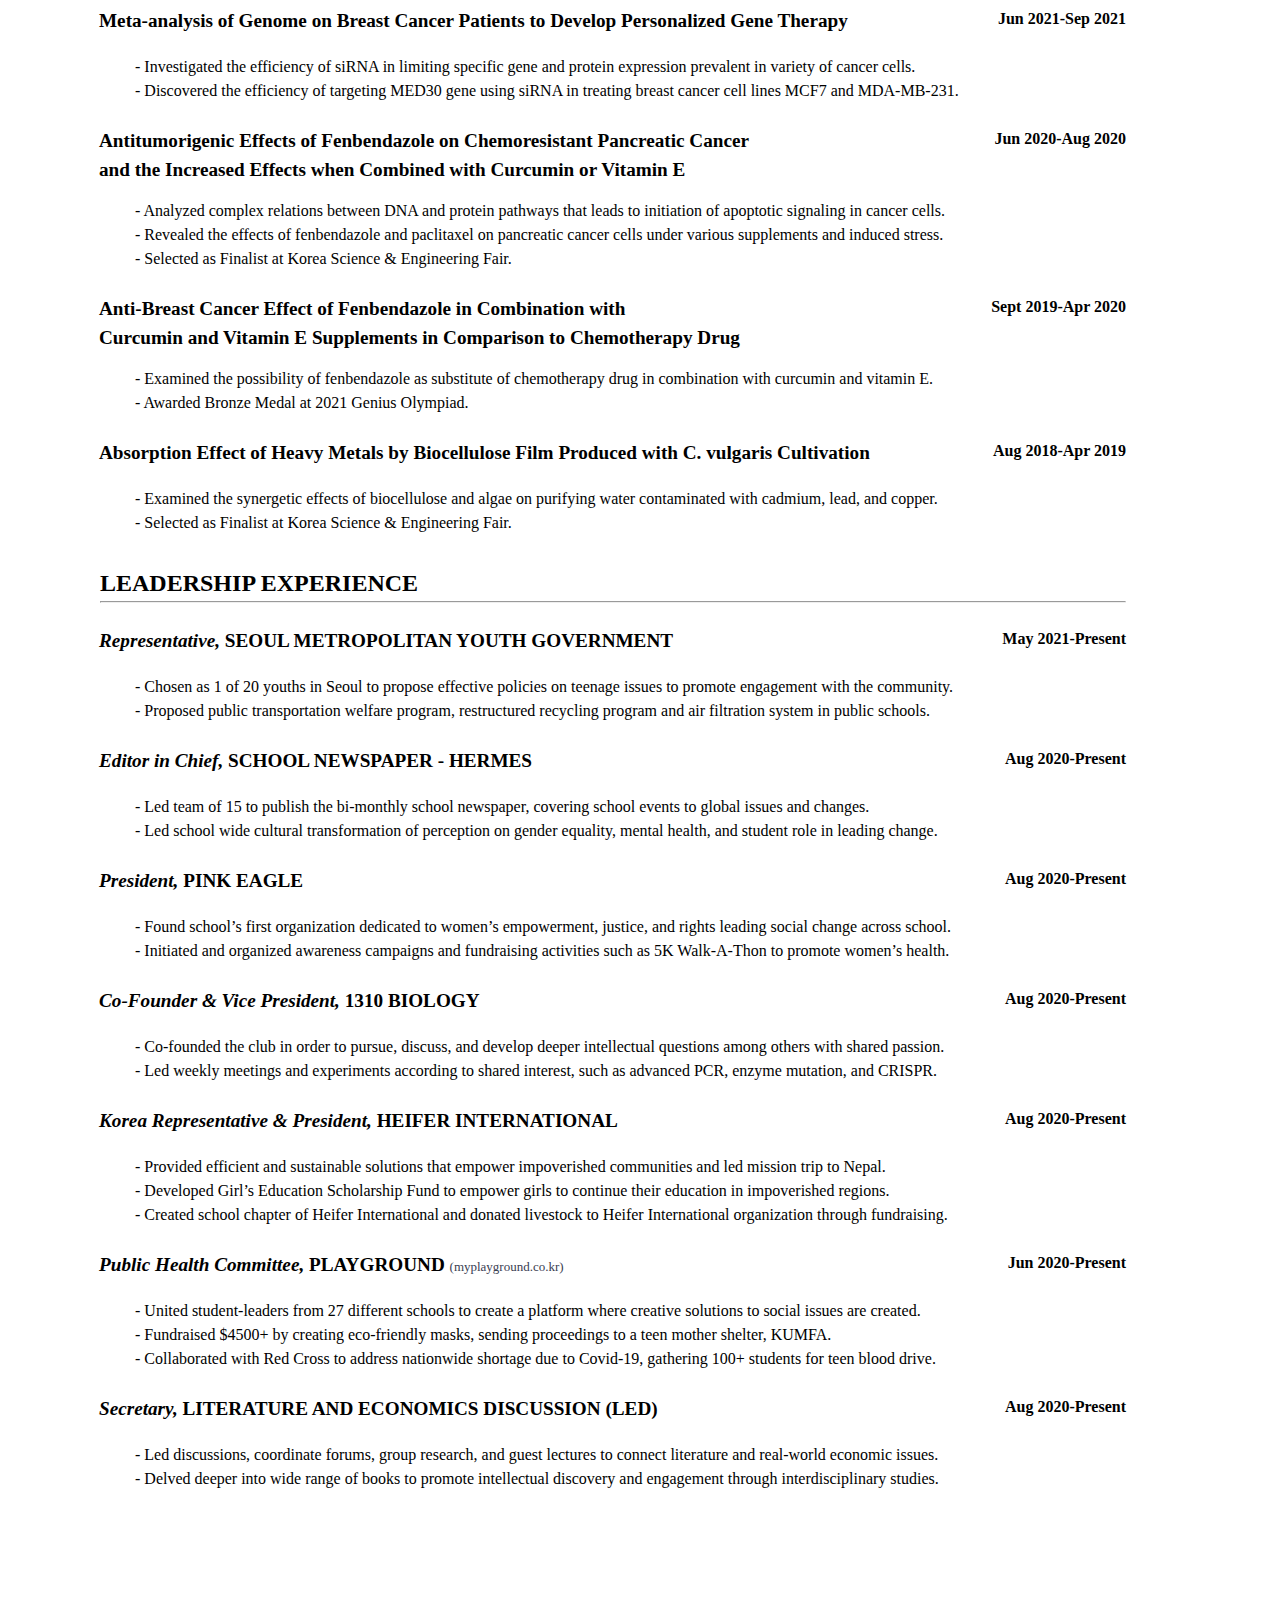
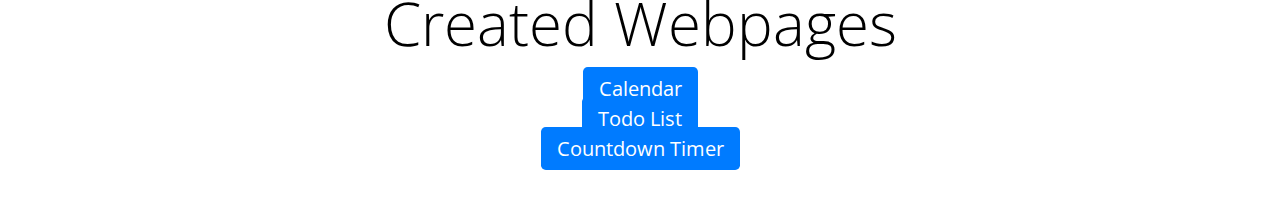
==== commit f267ed3a: "changed button on main page" ====
--- a/index.html
+++ b/index.html
@@ -210,7 +210,7 @@
           real-world economic issues.</dd>
         <dd>- Delved deeper into wide range of books to promote intellectual discovery and engagement through
           interdisciplinary studies.</dd>
-      </dl><br/>
+      </dl><br/>    
     </div>
 
 
@@ -233,9 +233,9 @@
 
 
     <h1>Created Webpages</h1>
-    <a href="/page1.html" target="_blank">Calendar</a><br />
-    <a href="/page2.html" target="_blank">Todo List</a><br />
-    <a href="/page3.html" target="_blank">Countdown Timer</a><br />
+    <a href="/page1.html" target="_blank" class="navbutton">Calendar</a><br />
+    <a href="/page2.html" target="_blank" class="navbutton">Todo List</a><br />
+    <a href="/page3.html" target="_blank" class="navbutton">Countdown Timer</a><br />
     <!---
       <a href="/page1.html">
         <h1>First Page : Monthly Calendar Page</h1>
--- a/css/style.css
+++ b/css/style.css
@@ -104,3 +104,17 @@
   margin: 30px 0;
   color: var(--primary-color);
 }
+
+
+.navbutton {
+  background-color: wheat;
+  border-radius: 15%;
+  padding: 0.5rem 1rem;
+  font-size: 1.25rem;
+  line-height: 1.5;
+  border-radius: 0.3rem;
+  color: #fff;
+  background-color: #007bff;
+  border-color: #007bff;
+  text-decoration: none;
+}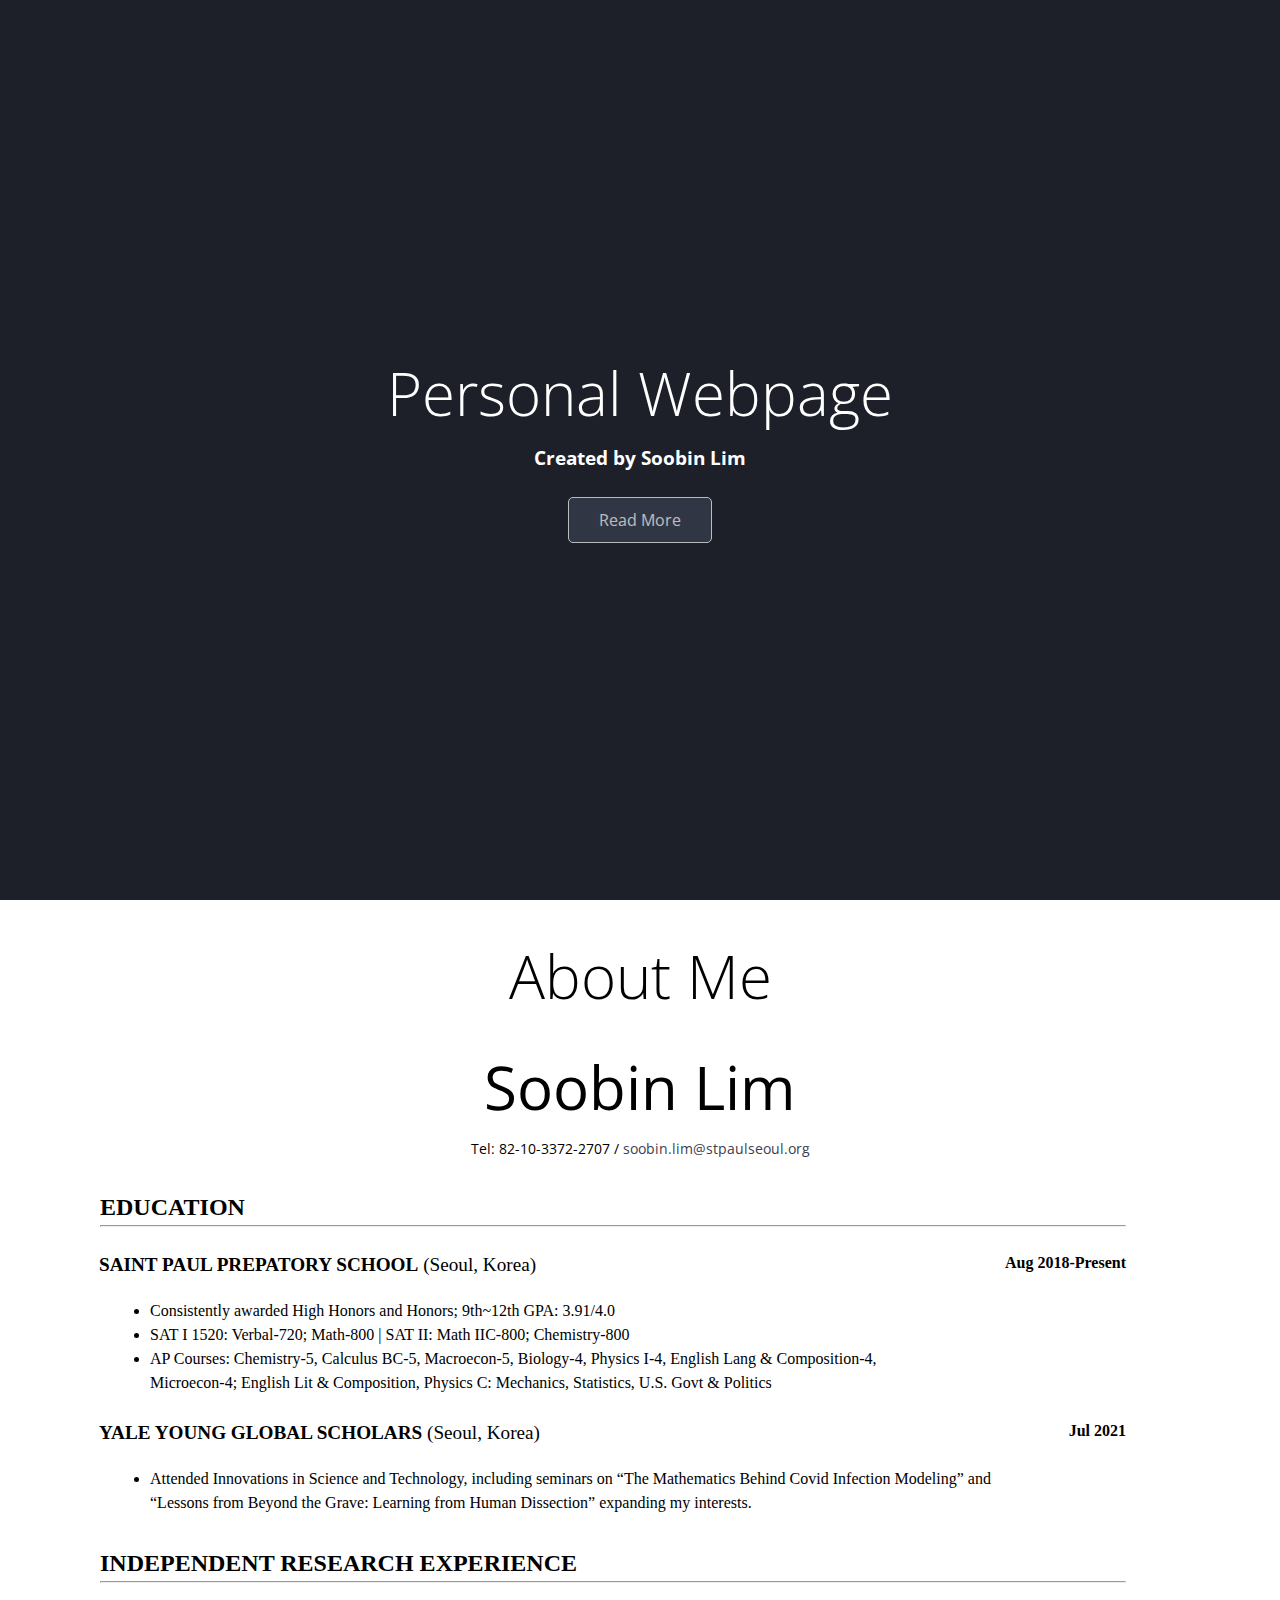
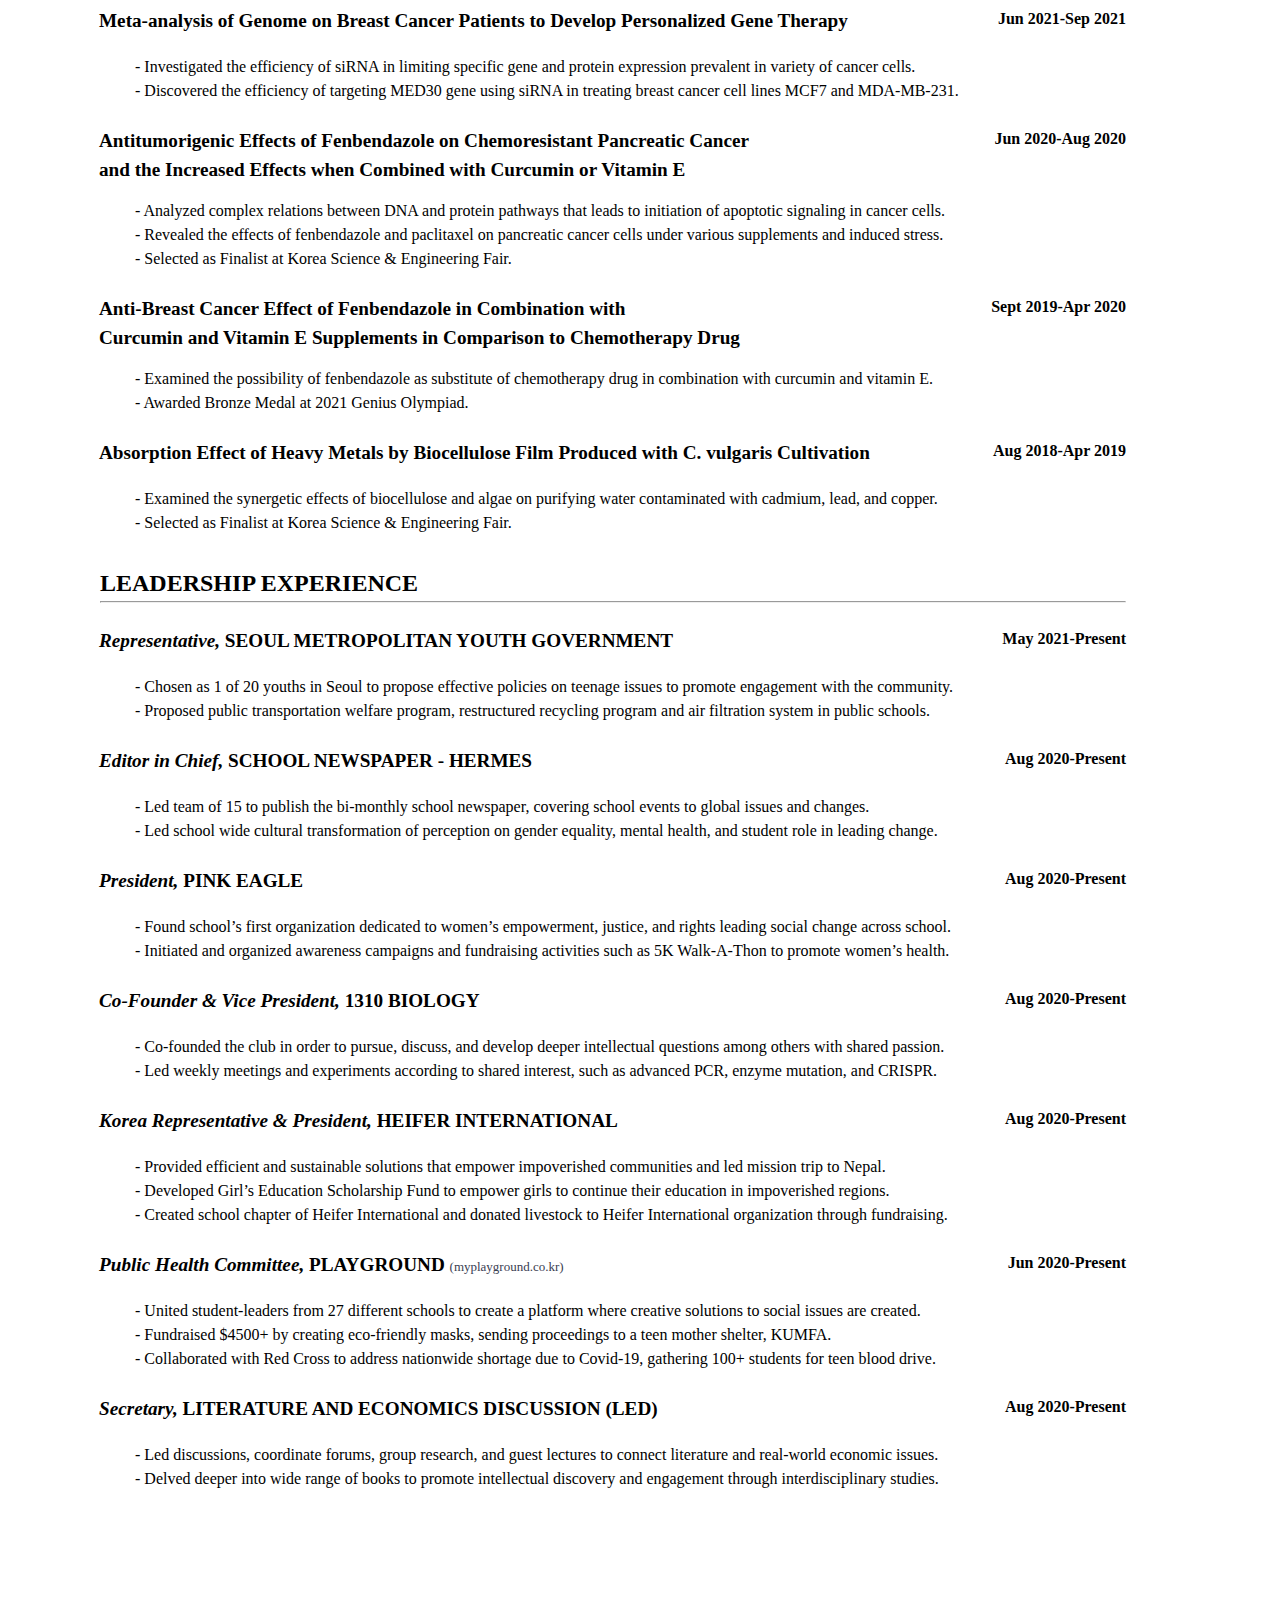
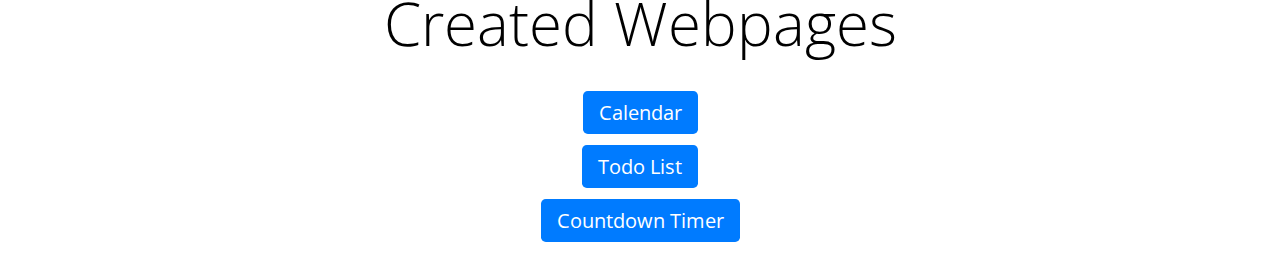
==== commit bcb757fd: "changed br on index" ====
--- a/index.html
+++ b/index.html
@@ -233,8 +233,9 @@
 
 
     <h1>Created Webpages</h1>
-    <a href="/page1.html" target="_blank" class="navbutton">Calendar</a><br />
-    <a href="/page2.html" target="_blank" class="navbutton">Todo List</a><br />
+    <br />
+    <a href="/page1.html" target="_blank" class="navbutton">Calendar</a><br /><br />
+    <a href="/page2.html" target="_blank" class="navbutton">Todo List</a><br /><br />
     <a href="/page3.html" target="_blank" class="navbutton">Countdown Timer</a><br />
     <!---
       <a href="/page1.html">
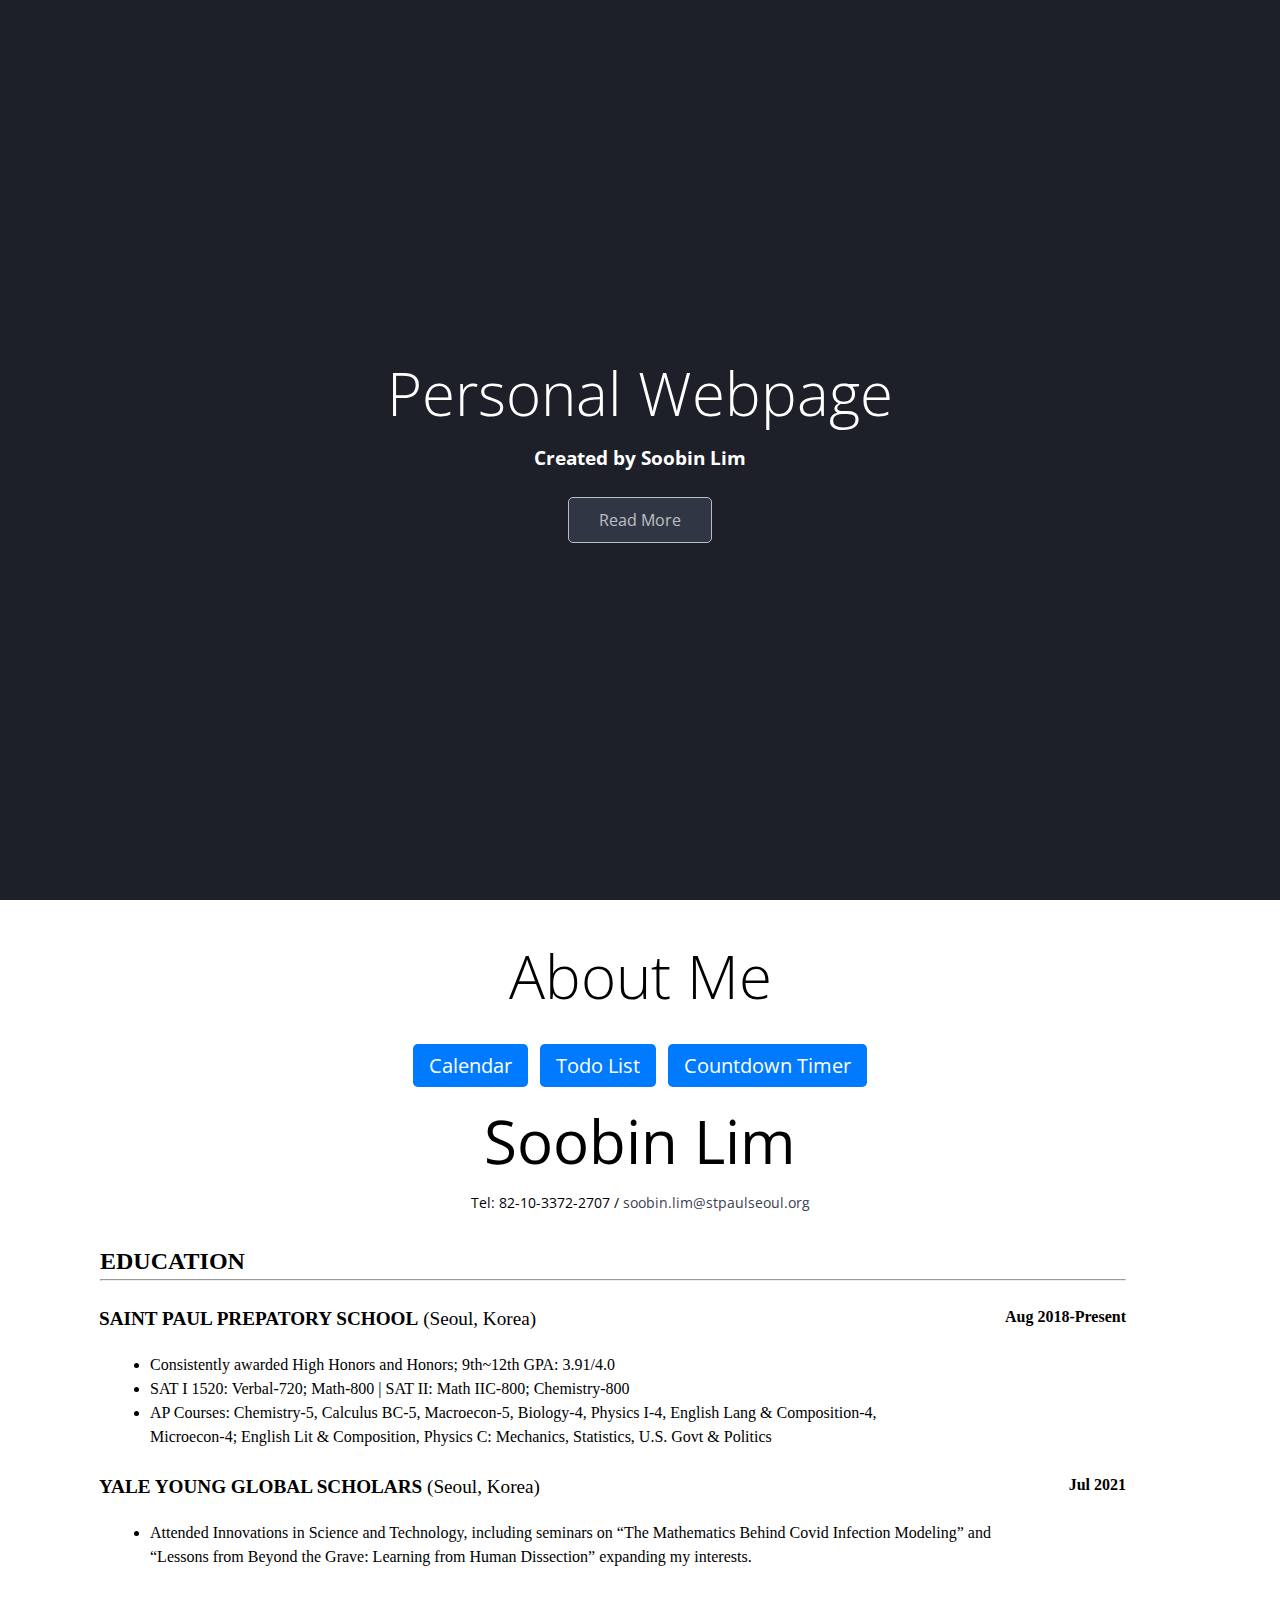
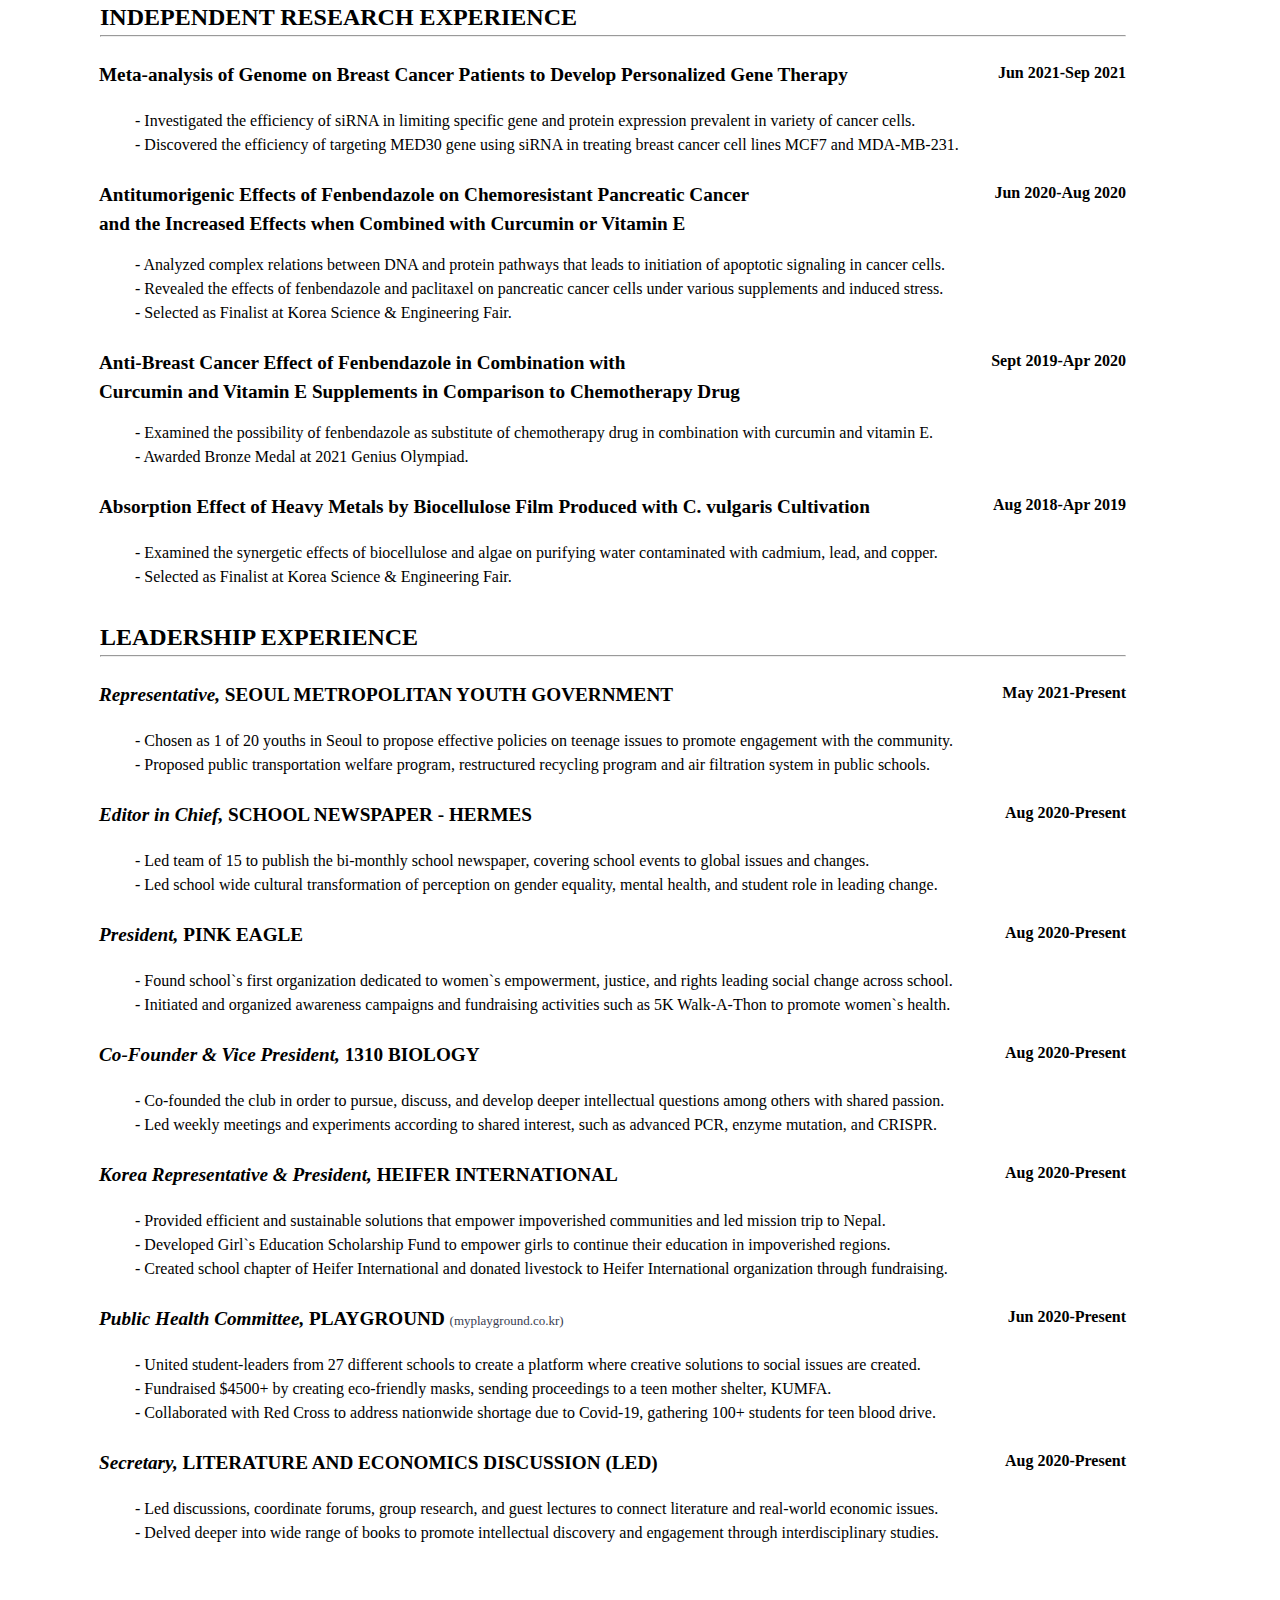
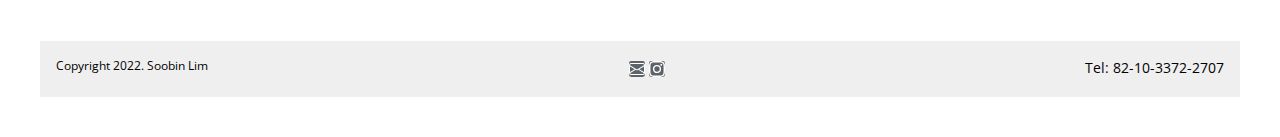
==== commit f3f367dc: "added temp footer" ====
--- a/index.html
+++ b/index.html
@@ -17,14 +17,22 @@
     <div class="content">
       <h1>Personal Webpage</h1>
       <h3>Created by Soobin Lim</h3>
-      <a href="#about" class="btn">Read More</a>
+      <a href="#aboutM" class="btn">Read More</a>
     </div>
   </section>
 
   <section id="about">
     <h1>About Me</h1>
-    <br />
-    <h1><strong>Soobin Lim</strong></h1>
+
+    <br />    
+
+    <a href="/page1.html" target="_blank" class="navbutton">Calendar</a>&nbsp;&nbsp;
+    <a href="/page2.html" target="_blank" class="navbutton">Todo List</a>&nbsp;&nbsp;
+    <a href="/page3.html" target="_blank" class="navbutton">Countdown Timer</a><br />
+    <br />
+
+    
+    <h1 id="aboutM"><strong>Soobin Lim</strong></h1>
     <p style="font-size: 14px;">Tel: 82-10-3372-2707 / <a
         href="mailto: soobin.lim@stpaulseoul.org">soobin.lim@stpaulseoul.org</a></p>
 
@@ -157,10 +165,10 @@
 
       <dl style="margin-left:35px;">
 
-        <dd>- Found school’s first organization dedicated to women’s empowerment, justice, and rights leading social
+        <dd>- Found school`s first organization dedicated to women`s empowerment, justice, and rights leading social
           change across school.</dd>
         <dd>- Initiated and organized awareness campaigns and fundraising activities such as 5K Walk-A-Thon to promote
-          women’s health.</dd>
+          women`s health.</dd>
       </dl><br/>
       <div>
         <p style="float: left; margin-left: -1px;"><b><i>Co-Founder & Vice President,</i> 1310 BIOLOGY</b></p>
@@ -181,7 +189,7 @@
       <dl style="margin-left:35px;">
         <dd>- Provided efficient and sustainable solutions that empower impoverished communities and led mission trip to
           Nepal.</dd>
-        <dd>- Developed Girl’s Education Scholarship Fund to empower girls to continue their education in impoverished
+        <dd>- Developed Girl`s Education Scholarship Fund to empower girls to continue their education in impoverished
           regions.</dd>
         <dd>- Created school chapter of Heifer International and donated livestock to Heifer International organization
           through fundraising.</dd>
@@ -214,65 +222,22 @@
     </div>
 
 
-
-    <!--
-      <p>
-        As a high school student who is now going to college, I have learned
-        that scheduling, making a to-do list, and accomplishing them is crucial
-        to finishing my work on time.
-        <br />
-        However, planners and to-do list webpages/apps currently on the market
-        do not have the functions I want and are uncomfortable to use.
-        Therefore, I decided to design my own todo-list for myself and other
-        students.
-      </p>
--->
-    <br />
-    <br />
-    <br />
-
-
-    <h1>Created Webpages</h1>
-    <br />
-    <a href="/page1.html" target="_blank" class="navbutton">Calendar</a><br /><br />
-    <a href="/page2.html" target="_blank" class="navbutton">Todo List</a><br /><br />
-    <a href="/page3.html" target="_blank" class="navbutton">Countdown Timer</a><br />
-    <!---
-      <a href="/page1.html">
-        <h1>First Page : Monthly Calendar Page</h1>
-      </a>
-      <img style="width: 60%" src="/dump/page1.png" />
-      <p>
-        You can choose the desired month with the button above and fill in the
-        boxes showing the date with events or work to do on that day.
-      </p>
-
-      <br />
-      <br />
-      <br />
-      <a href="/page2.html">
-        <h1>Second Page : To-do List Page</h1>
-      </a>
-      <img style="width: 60%" src="/dump/page2.png" />
-      <p>
-        Shows a clear and editable daily to-do list, that shows how many to do
-        things you have planned for each day. This can either be shown as
-        completed, imcompleted, and can be editted or deleted.
-      </p>
-      
-      <br />
-      <br />
-      <br />
-      <a href="/page3.html">
-        <h1>Third Page : Timer Page</h1>
-      </a>
-      <img style="width: 60%" src="/dump/page3.png" />
-      <p>
-        You can choose what background image to show up. There is also a timer
-        that you could set a certain time limit that you could use to study.
-      </p>
-    </section>
---->
+    <br />
+    <br />
+    <br />
+
+
+    <div class="footer">
+      <p style="float: left; font-size: 12px;">Copyright 2022. Soobin Lim </p>
+      <a href="mailto: soobin.lim@stpaulseoul.org"> <svg xmlns="http://www.w3.org/2000/svg" width="16" height="16" fill="currentColor" class="bi bi-envelope" viewBox="0 0 16 16">
+        <path d="M0 4a2 2 0 0 1 2-2h12a2 2 0 0 1 2 2v8a2 2 0 0 1-2 2H2a2 2 0 0 1-2-2V4Zm2-1a1 1 0 0 0-1 1v.217l7 4.2 7-4.2V4a1 1 0 0 0-1-1H2Zm13 2.383-4.708 2.825L15 11.105V5.383Zm-.034 6.876-5.64-3.471L8 9.583l-1.326-.795-5.64 3.47A1 1 0 0 0 2 13h12a1 1 0 0 0 .966-.741ZM1 11.105l4.708-2.897L1 5.383v5.722Z"/>
+      </svg></a>
+      <a href="https://www.instagram/sbiinnn"><svg xmlns="http://www.w3.org/2000/svg" width="16" height="16" fill="currentColor" class="bi bi-instagram" viewBox="0 0 16 16">
+        <path d="M8 0C5.829 0 5.556.01 4.703.048 3.85.088 3.269.222 2.76.42a3.917 3.917 0 0 0-1.417.923A3.927 3.927 0 0 0 .42 2.76C.222 3.268.087 3.85.048 4.7.01 5.555 0 5.827 0 8.001c0 2.172.01 2.444.048 3.297.04.852.174 1.433.372 1.942.205.526.478.972.923 1.417.444.445.89.719 1.416.923.51.198 1.09.333 1.942.372C5.555 15.99 5.827 16 8 16s2.444-.01 3.298-.048c.851-.04 1.434-.174 1.943-.372a3.916 3.916 0 0 0 1.416-.923c.445-.445.718-.891.923-1.417.197-.509.332-1.09.372-1.942C15.99 10.445 16 10.173 16 8s-.01-2.445-.048-3.299c-.04-.851-.175-1.433-.372-1.941a3.926 3.926 0 0 0-.923-1.417A3.911 3.911 0 0 0 13.24.42c-.51-.198-1.092-.333-1.943-.372C10.443.01 10.172 0 7.998 0h.003zm-.717 1.442h.718c2.136 0 2.389.007 3.232.046.78.035 1.204.166 1.486.275.373.145.64.319.92.599.28.28.453.546.598.92.11.281.24.705.275 1.485.039.843.047 1.096.047 3.231s-.008 2.389-.047 3.232c-.035.78-.166 1.203-.275 1.485a2.47 2.47 0 0 1-.599.919c-.28.28-.546.453-.92.598-.28.11-.704.24-1.485.276-.843.038-1.096.047-3.232.047s-2.39-.009-3.233-.047c-.78-.036-1.203-.166-1.485-.276a2.478 2.478 0 0 1-.92-.598 2.48 2.48 0 0 1-.6-.92c-.109-.281-.24-.705-.275-1.485-.038-.843-.046-1.096-.046-3.233 0-2.136.008-2.388.046-3.231.036-.78.166-1.204.276-1.486.145-.373.319-.64.599-.92.28-.28.546-.453.92-.598.282-.11.705-.24 1.485-.276.738-.034 1.024-.044 2.515-.045v.002zm4.988 1.328a.96.96 0 1 0 0 1.92.96.96 0 0 0 0-1.92zm-4.27 1.122a4.109 4.109 0 1 0 0 8.217 4.109 4.109 0 0 0 0-8.217zm0 1.441a2.667 2.667 0 1 1 0 5.334 2.667 2.667 0 0 1 0-5.334z"/>
+      </svg></a>
+      <p style="float: right; font-size: 14px;">Tel: 82-10-3372-2707</p>
+    </div>
+
     <script src="/js/app.js"></script>
 </body>
 
--- a/css/style.css
+++ b/css/style.css
@@ -105,7 +105,6 @@
   color: var(--primary-color);
 }
 
-
 .navbutton {
   background-color: wheat;
   border-radius: 15%;
@@ -117,4 +116,47 @@
   background-color: #007bff;
   border-color: #007bff;
   text-decoration: none;
+}
+.footer {
+  position: relative;
+  right: 0;
+  bottom: 0;
+  left: 0;
+  padding: 1rem;
+  background-color: #efefef;
+  text-align: center;
+}
+
+.bi {
+  display: inline-block;
+  vertical-align: -0.125em;
+  color: #fff;
+  background-color: #5c636a;
+  border-color: #565e64;
+  width: 1em;
+  height: 1em;
+  border-radius: 15%;
+}
+
+.insbtn {
+  display: inline-block;
+  font-weight: 400;
+  line-height: 1.5;
+  color: #212529;
+  text-align: center;
+  text-decoration: none;
+  vertical-align: middle;
+  cursor: pointer;
+  -webkit-user-select: none;
+  -moz-user-select: none;
+  user-select: none;
+  background-color: transparent;
+  border: 1px solid transparent;
+  padding: 0.375rem 0.75rem;
+  font-size: 1rem;
+  border-radius: 0.25rem;
+  transition: color .15s ease-in-out,background-color .15s ease-in-out,border-color .15s ease-in-out,box-shadow .15s ease-in-out;
+  color: #fff;
+  background-color: #0d6efd;
+  border-color: #0d6efd;
 }